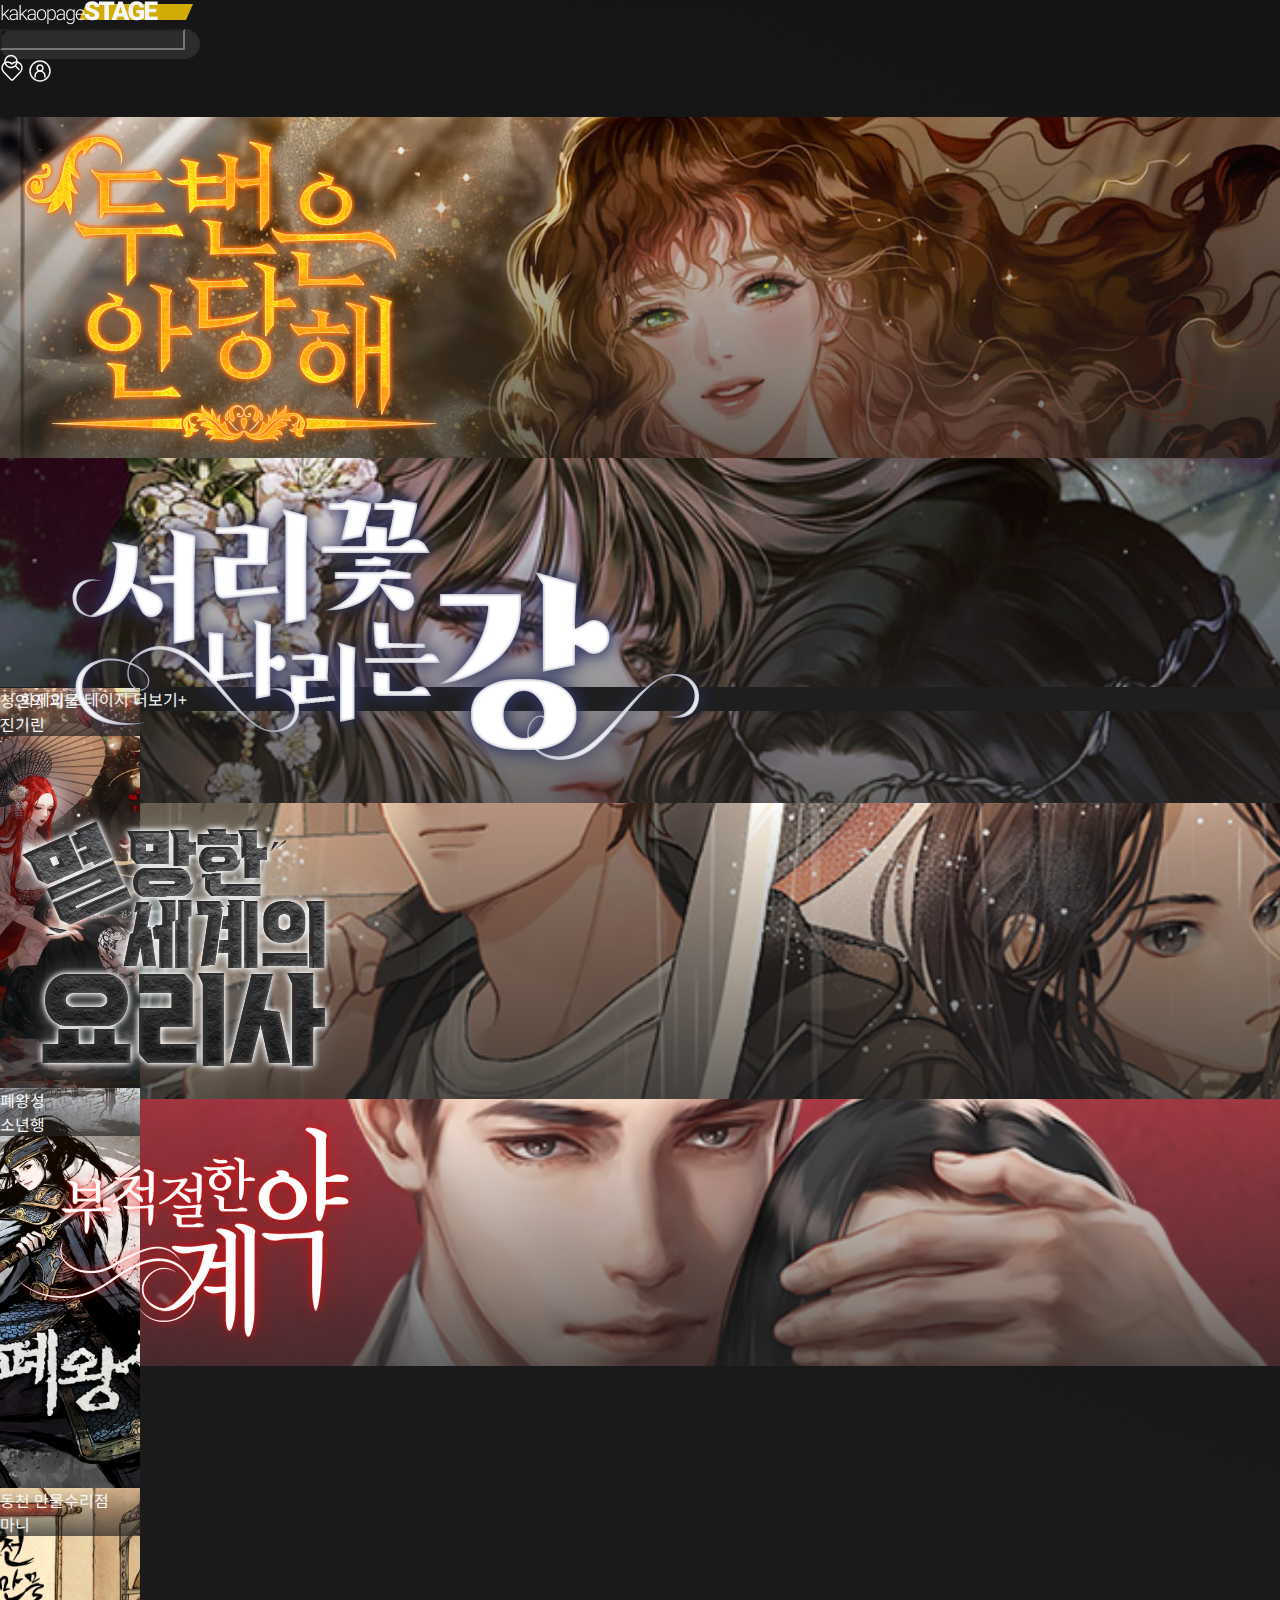
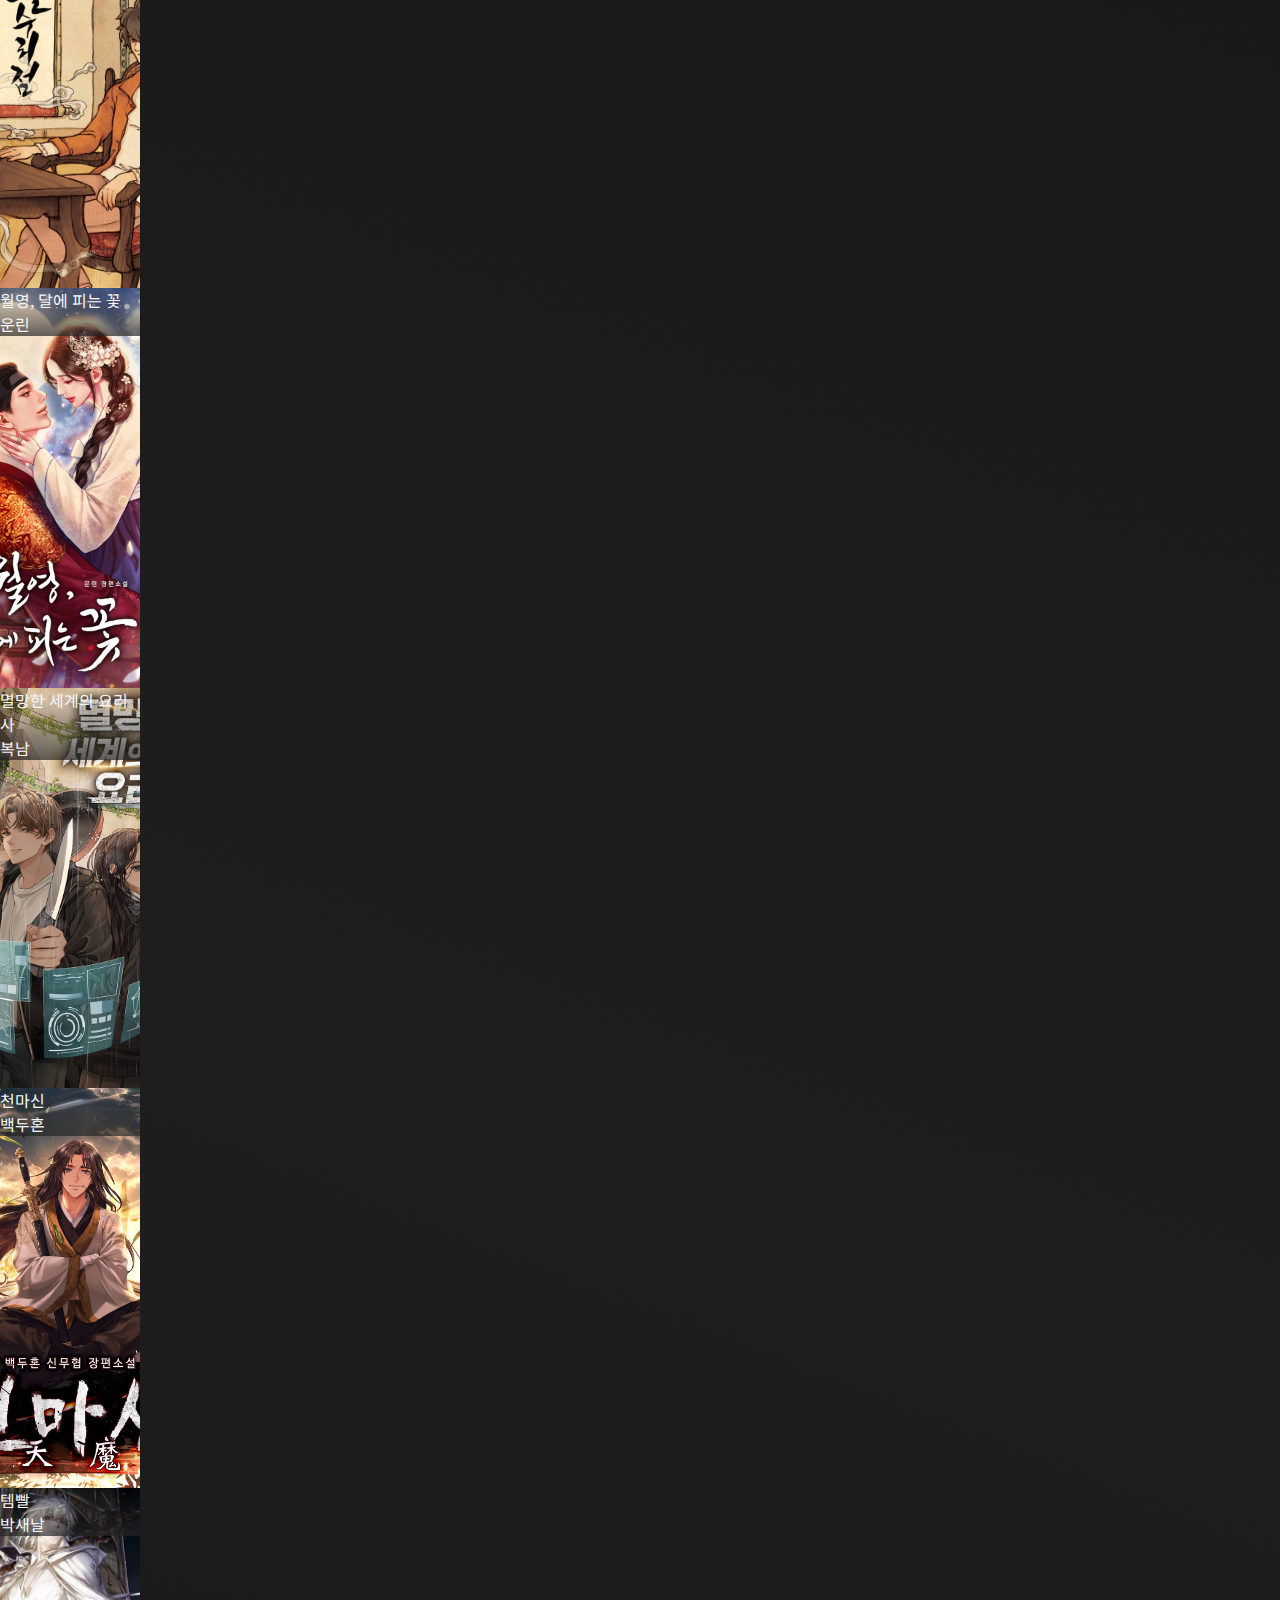
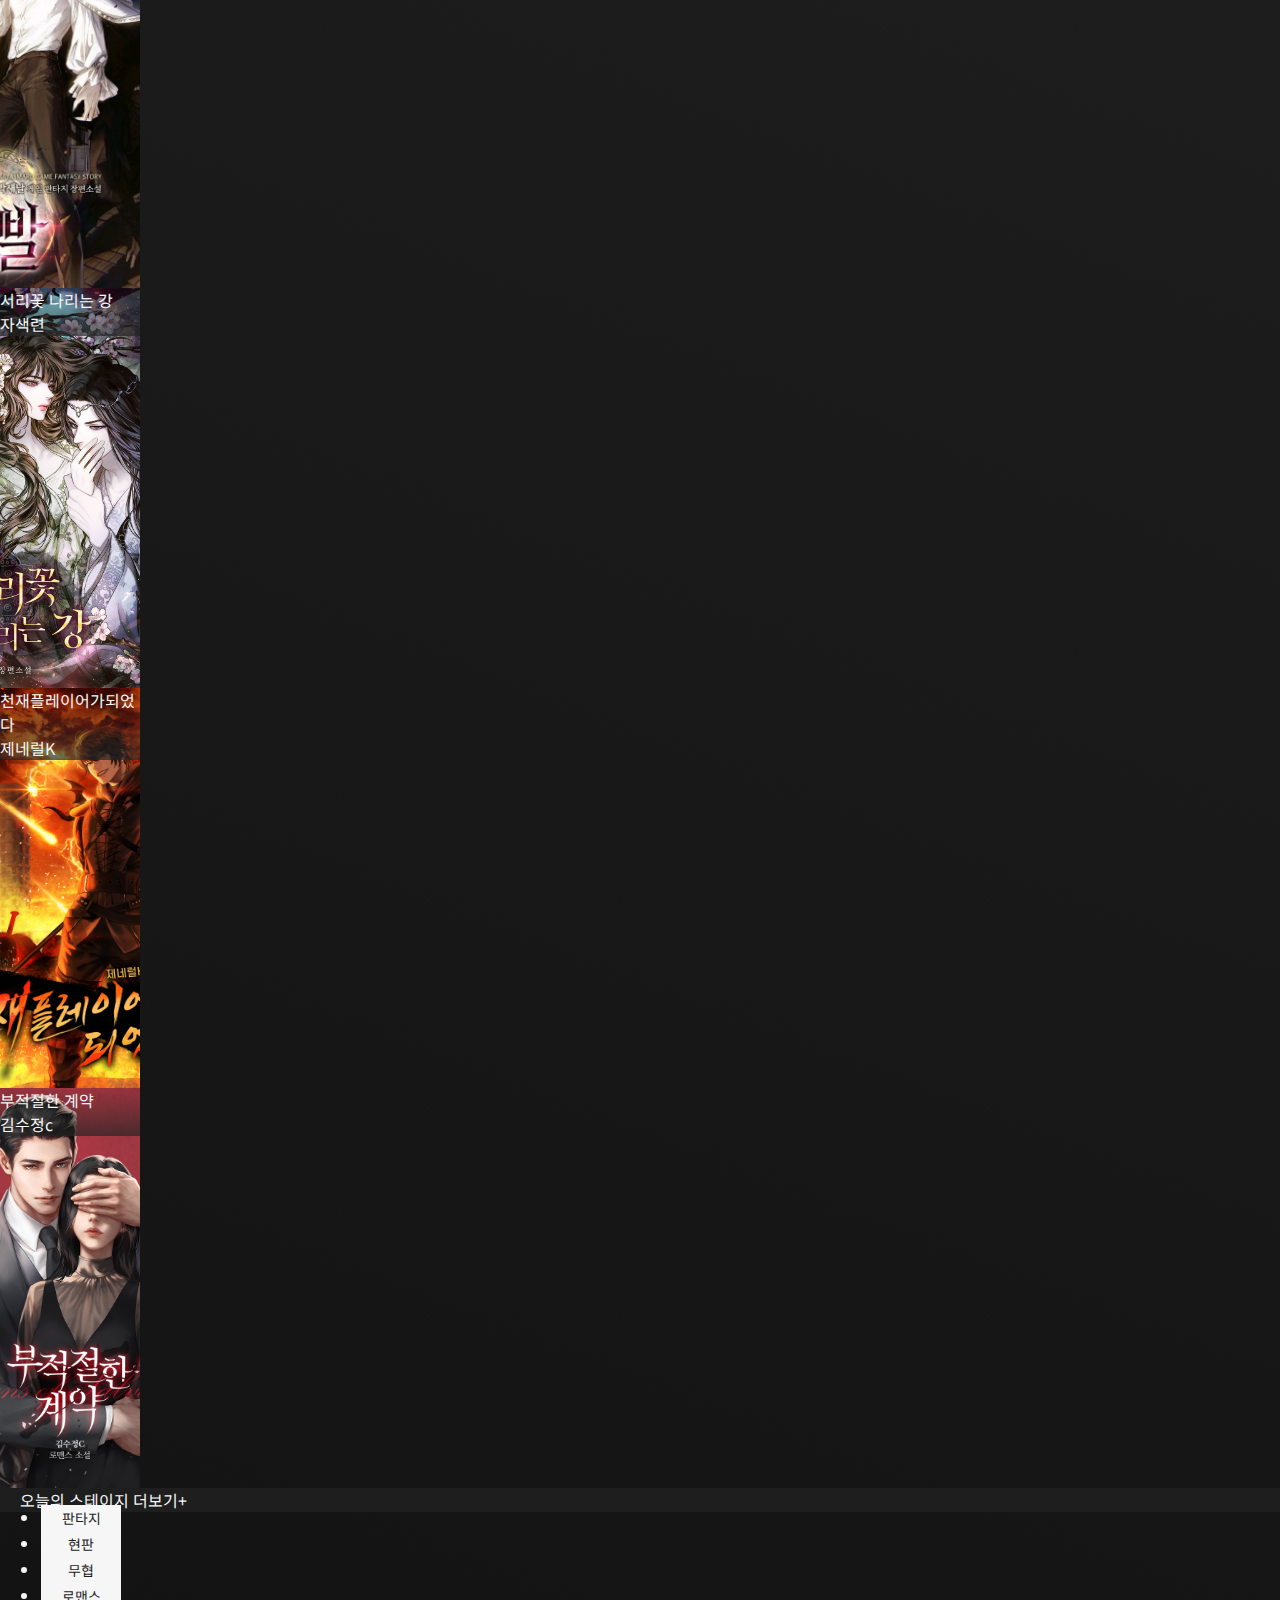
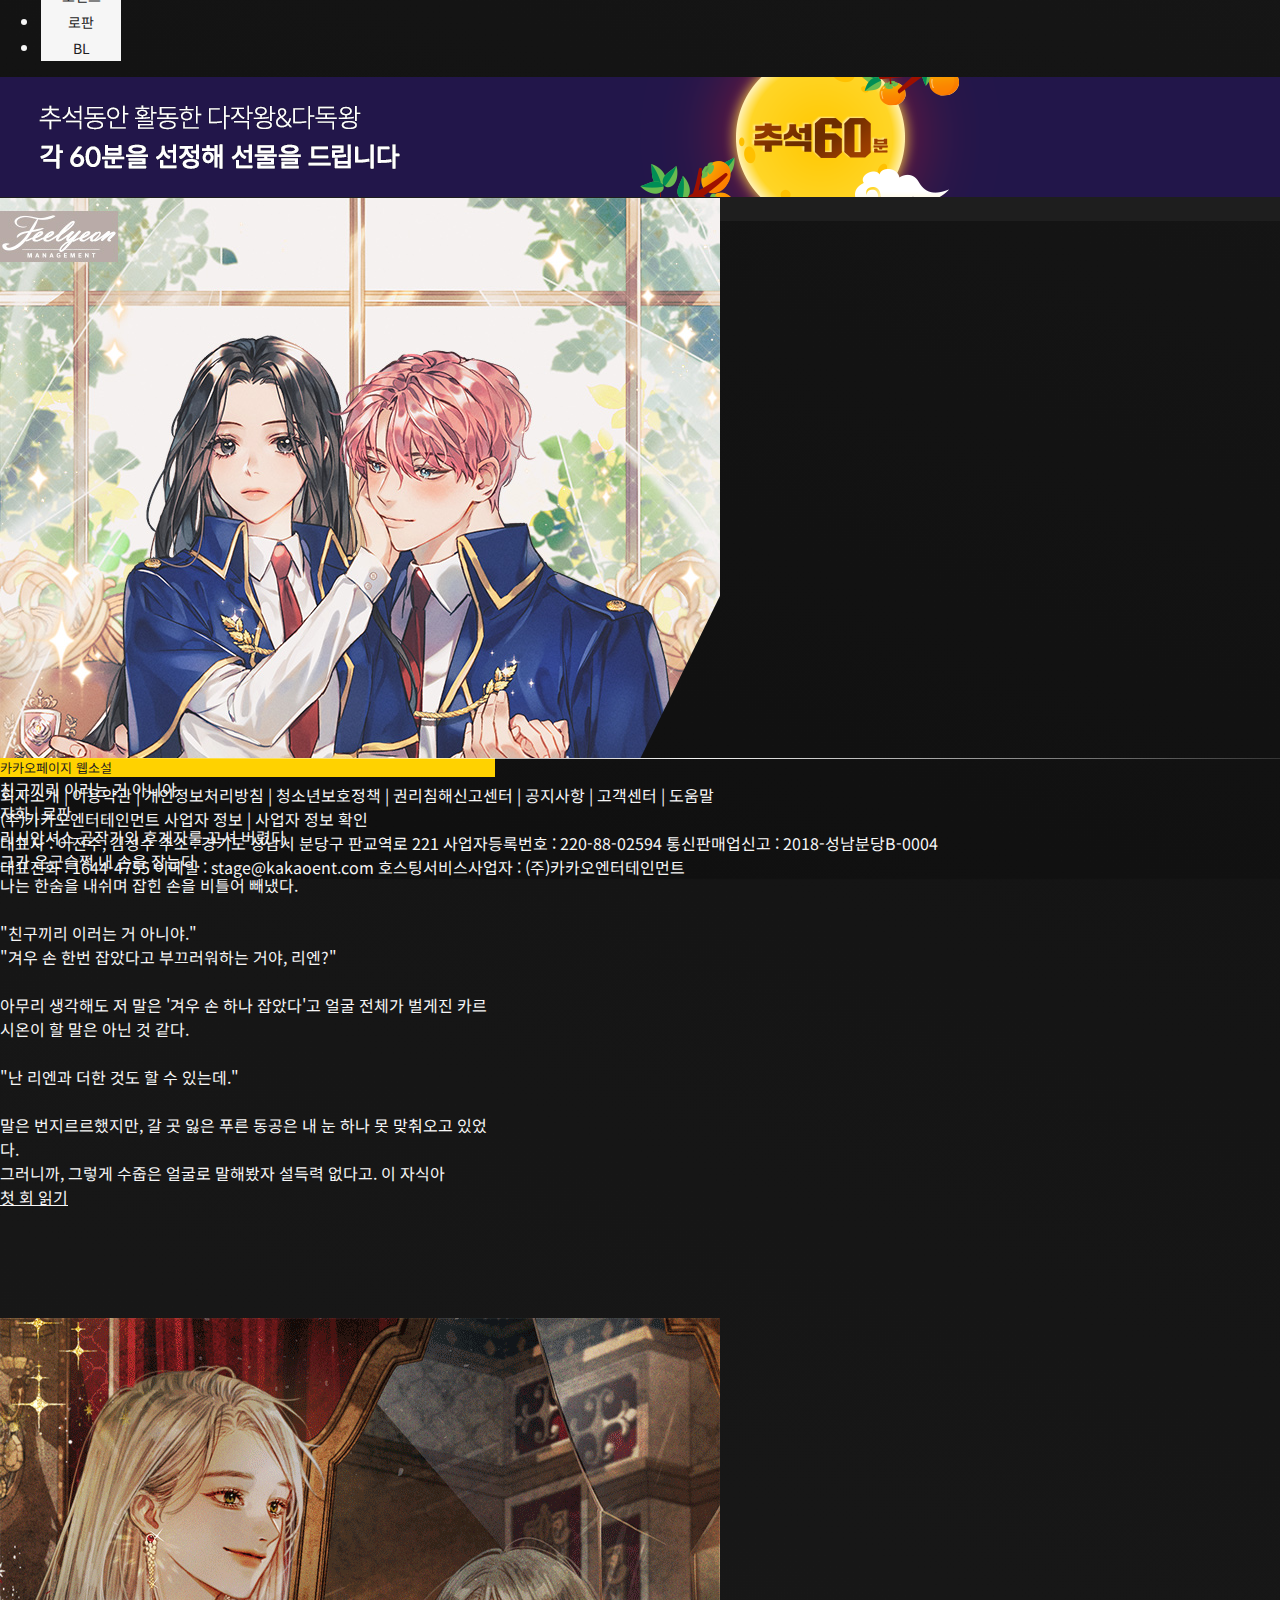
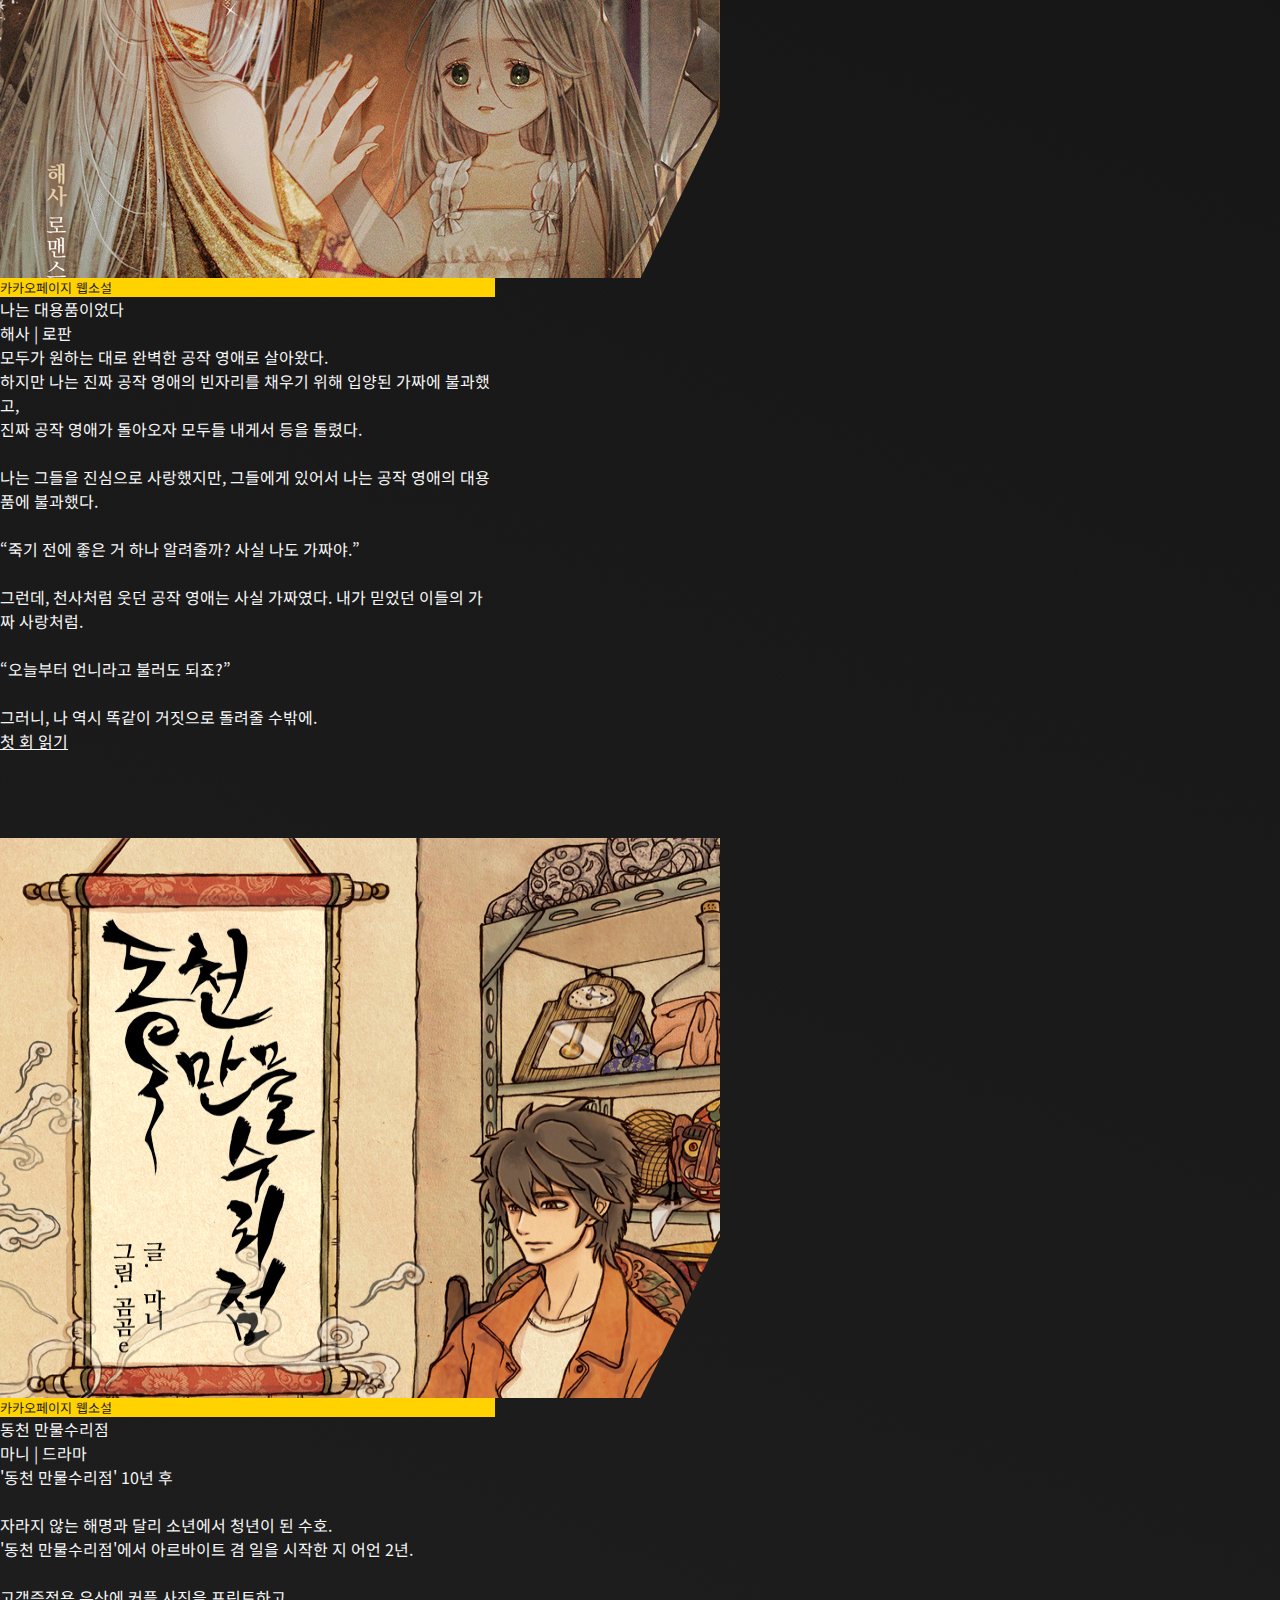
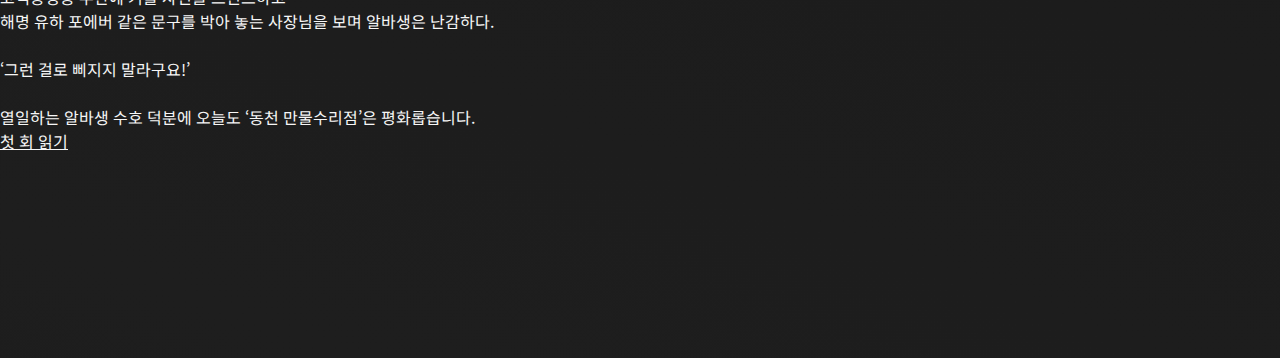
==== index.html @ 9a78038e "Add files via upload" ====
<!DOCTYPE html>
<html lang="ko">
<head>
  <meta charset="UTF-8">
  <meta http-equiv="X-UA-Compatible" content="IE=edge">
  <meta name="viewport" content="width=device-width, initial-scale=1.0">
  <title>카카오페이지 스테이지</title>
  <script src="https://cdnjs.cloudflare.com/ajax/libs/jquery/3.6.0/jquery.min.js"></script>
  <link rel="stylesheet" href="https://cdnjs.cloudflare.com/ajax/libs/tailwindcss/2.2.15/tailwind.min.css">
  <link rel="stylesheet" href="https://unpkg.com/swiper@7/swiper-bundle.min.css" />
  <script src="https://unpkg.com/swiper@7/swiper-bundle.min.js"></script>
  <link rel="stylesheet" href="https://cdnjs.cloudflare.com/ajax/libs/font-awesome/5.15.4/css/all.min.css">
  <link rel="stylesheet" href="index.css">
  <script src="index.js" defer></script>
</head>
<body>
  <header>
    <div class="header-wrap flex items-center justify-around my-10 px-38">
      <a href="index.html"><img src="img/logo.png" alt=""></a>
      <div class="flex">
        <div class="search pl-4 pr-10 flex items-center relative">
          <input type="text">
          <div class="absolute right-3">
            <img src="img/search.svg" alt="">
          </div>
        </div>
        <div class="ml-8 flex">
          <img src="img/heart.svg" alt="" class="mr-4">
          <img src="img/user.svg" alt="">
        </div>
      </div>
    </div>
  </header>
  <section class="banner-slide">
    <section class="swiper">
      <div class="swiper-wrapper">
        <div class="swiper-slide" style="background: url('img/두번은안당해.jpg') no-repeat center 10%; background-size:cover;">
          <div class="slide-content w-full h-1/2 absolute bottom-0">
            <div class="slide-txt text-right absolute">
              <img src="img/두번은안당해타이포.png" alt="">
            </div>
          </div>
        </div>
        <div class="swiper-slide" style="background: url('img/서리꽃나리는강.jpg') no-repeat 50% 20%; background-size:cover;">
          <div class="slide-content w-full h-1/2 absolute bottom-0">
            <div class="slide-txt text-right absolute w-2/3">
              <img src="img/서리꽃타이포.png" alt="">
            </div>
          </div>
        </div>
        <div class="swiper-slide" style="background: url('img/멸망한세계의요리사.jpg') no-repeat center 45%; background-size:cover;">
          <div class="slide-content w-full h-1/2 absolute bottom-0">
            <div class="slide-txt text-right absolute">
              <img src="img/요리사타이포.png" alt="">
            </div>
          </div>
        </div>
        <div class="swiper-slide" style="background: url('img/부적절한계약.jpg') no-repeat center 20%; background-size:cover;">
          <div class="slide-content w-full h-1/2 absolute bottom-0">
            <div class="slide-txt text-right absolute">
              <img src="img/계약타이포.png" alt="">
            </div>
          </div>
        </div>
      </div>
      <div class="swiper-pagination"></div>
      <div class="swiper-button-prev"></div>
      <div class="swiper-button-next"></div>
    </section>
  </section>
  <section class="stage-1 notosans tracking-tighter mt-32">
    <div class="stage-wrap">
      <div class="line mx-auto relative">
        <div class="absolute flex flex-col">
          <span class="font-bold text-xl">
            화제의 스테이지
          </span>
          <span class="self-end -mt-1 text-sm">
            더보기+
          </span>
        </div>
      </div>
    </div>
    <div class="stage-wrap-2 mt-20 flex justify-center">
      <div class="stage-card flex justify-center" style="background: url('img/청연의괴물.jpg') no-repeat center center; background-size:cover;">
        <div class="card-content text-center flex flex-col justify-end w-full p-2">
          <div class="font-bold truncate">청연의 괴물</div>
          <div class="text-sm">진기린</div>
        </div>
      </div>
      <div class="stage-card flex mt-10 justify-center" style="background: url('img/폐왕성.jpg') no-repeat center center; background-size:cover;">
        <div class="card-content text-center flex flex-col justify-end w-full p-2">
          <div class="font-bold truncate">폐왕성</div>
          <div class="text-sm">소년행</div>
        </div>
      </div>
      <div class="stage-card flex justify-center" style="background: url('img/동천만물수리점.png') no-repeat center center; background-size:cover;">
        <div class="card-content text-center flex flex-col justify-end w-full p-2">
          <div class="font-bold truncate">동천 만물수리점</div>
          <div class="text-sm">마니</div>
        </div>
      </div>
      <div class="stage-card flex justify-center mt-10" style="background: url('img/월영달에피는꽃.jpg') no-repeat center center; background-size:cover;">
        <div class="card-content text-center flex flex-col justify-end w-full p-2">
          <div class="font-bold truncate">월영, 달에 피는 꽃</div>
          <div class="text-sm">운린</div>
        </div>
      </div>
      <div class="stage-card justify-center flex" style="background: url('img/멸망한세계의요리사.jpg') no-repeat center center; background-size:cover;">
        <div class="card-content text-center flex flex-col justify-end w-full p-2">
          <div class="font-bold truncate">멸망한 세계의 요리사</div>
          <div class="text-sm">복남</div>
        </div>
      </div>
      <div class="stage-card flex justify-center mt-10" style="background: url('img/천마신.jpg') no-repeat center center; background-size:cover;">
        <div class="card-content text-center flex flex-col justify-end w-full p-2">
          <div class="font-bold truncate">천마신</div>
          <div class="text-sm">백두혼</div>
        </div>
      </div>
      <div class="stage-card flex justify-center" style="background: url('img/템빨.jpg') no-repeat center center; background-size:cover;">
        <div class="card-content text-center flex flex-col justify-end w-full p-2">
          <div class="font-bold truncate">템빨</div>
          <div class="text-sm">박새날</div>
        </div>
      </div>
      <div class="stage-card flex justify-center mt-10" style="background: url('img/서리꽃나리는강.jpg') no-repeat center center; background-size:cover;">
        <div class="card-content text-center flex flex-col justify-end w-full p-2">
          <div class="font-bold truncate">서리꽃 나리는 강</div>
          <div class="text-sm">자색련</div>
        </div>
      </div>
      <div class="stage-card flex justify-center" style="background: url('img/천재플레이어가되었다.png') no-repeat center center; background-size:cover;">
        <div class="card-content text-center flex flex-col justify-end w-full p-2">
          <div class="font-bold truncate">천재플레이어가되었다</div>
          <div class="text-sm">제네럴K</div>
        </div>
      </div>
      <div class="stage-card flex justify-center mt-10" style="background: url('img/부적절한계약.jpg') no-repeat center center; background-size:cover;">
        <div class="card-content text-center flex flex-col justify-end w-full p-2">
          <div class="font-bold truncate">부적절한 계약</div>
          <div class="text-sm">김수정c</div>
        </div>
      </div>
    </div>
  </section>
  <section class="stage-2 notosans tracking-tighter mt-32">
    <div class="stage-2-wrap relative">
      <div class="line mx-auto relative">
        <div class="absolute flex flex-col">
          <span class="font-bold text-xl">
            오늘의 스테이지
          </span>
          <span class="self-end -mt-1 text-sm">
            더보기+
          </span>
        </div>
      </div>
    </div>
    <div class="tab-wrap font-bold absolute head">
      <ul class="flex">
        <li data-tb="tab-box-1__1__head" data-tb-clicked><div class="tab">판타지</div></li>
        <li data-tb="tab-box-1__2__head"><div class="tab">현판</div></li>
        <li data-tb="tab-box-1__3__head"><div class="tab">무협</div></li>
        <li data-tb="tab-box-1__4__head"><div class="tab">로맨스</div></li>
        <li data-tb="tab-box-1__5__head"><div class="tab">로판</div></li>
        <li data-tb="tab-box-1__6__head"><div class="tab">BL</div></li>
      </ul>
    </div>
    <div class="stage-2-wrap-2 mt-20 flex justify-center body">
      <ul>
        <li data-tb="tab-box-1__1__body" class="flex">
          <div class="hot-stage" style="background: url('img/멸망한세계의요리사.jpg') no-repeat center 45%; background-size:cover;">
            <div class="hot-stage-txt w-full h-full p-10 tracking-tighter flex flex-col justify-end" style="background-color:rgba(97, 87, 70, 0.5);">
              <div class="kakao-tag font-bold self-start px-2">카카오페이지 웹소설</div>
              <div class="text-5xl font-bold ml-8">멸망한 세계의 요리사</div>
              <div class="hot-stage-txt__content text-sm ml-8 mt-4">
                '시련'으로부터 살아남아 '성좌'의 목을 노리려면 우선 먹방을 해야 한다?<br>
                멸망한 세계의 역대급 요리사 이야기!
              </div>
            </div>
          </div>
          <div class="hot-list">
            <div class="hot-list__items flex">
              <div class="hot-pic">
                <img src="img/1.png" alt="">
              </div>
              <div class="flex flex-col justify-between p-3 hot-content">
                <div>
                  <div>
                    <span class="font-bold">1. 테루의 노래</span>
                    <span class="update-tag">UP</span>
                  </div>
                  <div class="text-xs text-gray-500 ml-4">
                    pagePyc6F5
                  </div>
                </div>
                <div class="text-sm text-right text-gray-300">
                  <span class="text-red-500 mr-1"><i class="fas fa-heart"></i></span>
                  <span>9.3</span>
                  <span class="text-blue-500 ml-2 mr-1"><i class="fas fa-thumbs-up"></i></span>
                  <span>13만</span>
                </div>
              </div>
            </div>
            <div class="hot-list__items flex">
              <div class="hot-pic">
                <img src="img/2.png" alt="">
              </div>
              <div class="flex flex-col justify-between p-3 hot-content">
                <div>
                  <div>
                    <span class="font-bold">2. 망한 세계의 기사</span>
                    <span class="update-tag">UP</span>
                  </div>
                  <div class="text-xs text-gray-500 ml-4">
                    심술
                  </div>
                </div>
                <div class="text-sm text-right text-gray-300">
                  <span class="text-red-500 mr-1"><i class="fas fa-heart"></i></span>
                  <span>9.3</span>
                  <span class="text-blue-500 ml-2 mr-1"><i class="fas fa-thumbs-up"></i></span>
                  <span>13만</span>
                </div>
              </div>
            </div>
            <div class="hot-list__items flex">
              <div class="hot-pic">
                <img src="img/3.png" alt="">
              </div>
              <div class="flex flex-col justify-between p-3 hot-content">
                <div>
                  <div>
                    <span class="font-bold">3. 마법학부의 대마도사</span>
                  </div>
                  <div class="text-xs text-gray-500 ml-4">
                    청루연
                  </div>
                </div>
                <div class="text-sm text-right text-gray-300">
                  <span class="text-red-500 mr-1"><i class="fas fa-heart"></i></span>
                  <span>9.3</span>
                  <span class="text-blue-500 ml-2 mr-1"><i class="fas fa-thumbs-up"></i></span>
                  <span>13만</span>
                </div>
              </div>
            </div>
            <div class="hot-list__items flex">
              <div class="hot-pic">
                <img src="img/4.png" alt="">
              </div>
              <div class="flex flex-col justify-between p-3 hot-content">
                <div>
                  <div>
                    <span class="font-bold">4. 초월마법 개발백서</span>
                  </div>
                  <div class="text-xs text-gray-500 ml-4">
                    태스크
                  </div>
                </div>
                <div class="text-sm text-right text-gray-300">
                  <span class="text-red-500 mr-1"><i class="fas fa-heart"></i></span>
                  <span>9.3</span>
                  <span class="text-blue-500 ml-2 mr-1"><i class="fas fa-thumbs-up"></i></span>
                  <span>13만</span>
                </div>
              </div>
            </div>
            <div class="hot-list__items flex">
              <div class="hot-pic">
                <img src="img/5.png" alt="">
              </div>
              <div class="flex flex-col justify-between p-3 hot-content">
                <div>
                  <div>
                    <span class="font-bold">5. 연금술사 하이네</span>
                    <span class="update-tag">UP</span>
                  </div>
                  <div class="text-xs text-gray-500 ml-4">
                    BOUNDARY
                  </div>
                </div>
                <div class="text-sm text-right text-gray-300">
                  <span class="text-red-500 mr-1"><i class="fas fa-heart"></i></span>
                  <span>9.3</span>
                  <span class="text-blue-500 ml-2 mr-1"><i class="fas fa-thumbs-up"></i></span>
                  <span>13만</span>
                </div>
              </div>
            </div>
          </div>
        </li>

        <li data-tb="tab-box-1__2__body" class="flex">
          <div class="hot-stage" style="background: url('img/그라운드의철벽.jpg') no-repeat center center; background-size:cover;">
            <div class="hot-stage-txt w-full h-full p-10 tracking-tighter flex flex-col justify-end" style="background-color:rgba(9, 62, 89, 0.5);">
              <div class="kakao-tag font-bold self-start px-2">카카오페이지 웹소설</div>
              <div class="text-6xl font-bold ml-8">그라운드의 철벽</div>
              <div class="hot-stage-txt__content text-sm ml-8 mt-4">
                "지금은 축구가 제일 즐거워요. 이젠 이게 제 꿈이에요."<br><br>
                그저 노력 하나만으로 성장하는 한 소년의 이야기.<br>
                골키퍼 정세현의 함성이 지금 그라운드에 울려퍼진다.
              </div>
            </div>
          </div>
          <div class="hot-list">
            <div class="hot-list__items flex">
              <div class="hot-pic">
                <img src="img/6.jpeg" alt="">
              </div>
              <div class="flex flex-col justify-between p-3 hot-content">
                <div>
                  <div>
                    <span class="font-bold">1. 오늘의 운세</span>
                    <span class="update-tag">UP</span>
                  </div>
                  <div class="text-xs text-gray-500 ml-4">
                    무장
                  </div>
                </div>
                <div class="text-sm text-right text-gray-300">
                  <span class="text-red-500 mr-1"><i class="fas fa-heart"></i></span>
                  <span>9.3</span>
                  <span class="text-blue-500 ml-2 mr-1"><i class="fas fa-thumbs-up"></i></span>
                  <span>13만</span>
                </div>
              </div>
            </div>
            <div class="hot-list__items flex">
              <div class="hot-pic">
                <img src="img/7.jpeg" alt="">
              </div>
              <div class="flex flex-col justify-between p-3 hot-content">
                <div>
                  <div>
                    <span class="font-bold">2. 콜사인</span>
                    <span class="update-tag">UP</span>
                  </div>
                  <div class="text-xs text-gray-500 ml-4">
                    조석호
                  </div>
                </div>
                <div class="text-sm text-right text-gray-300">
                  <span class="text-red-500 mr-1"><i class="fas fa-heart"></i></span>
                  <span>9.3</span>
                  <span class="text-blue-500 ml-2 mr-1"><i class="fas fa-thumbs-up"></i></span>
                  <span>13만</span>
                </div>
              </div>
            </div>
            <div class="hot-list__items flex">
              <div class="hot-pic">
                <img src="img/8.jpeg" alt="">
              </div>
              <div class="flex flex-col justify-between p-3 hot-content">
                <div>
                  <div>
                    <span class="font-bold">3. 기억학개론</span>
                    <span class="update-tag">UP</span>
                  </div>
                  <div class="text-xs text-gray-500 ml-4">
                    담덕
                  </div>
                </div>
                <div class="text-sm text-right text-gray-300">
                  <span class="text-red-500 mr-1"><i class="fas fa-heart"></i></span>
                  <span>9.3</span>
                  <span class="text-blue-500 ml-2 mr-1"><i class="fas fa-thumbs-up"></i></span>
                  <span>13만</span>
                </div>
              </div>
            </div>
            <div class="hot-list__items flex">
              <div class="hot-pic">
                <img src="img/9.jpeg" alt="">
              </div>
              <div class="flex flex-col justify-between p-3 hot-content">
                <div>
                  <div>
                    <span class="font-bold">4. 무결점 미드필더</span>
                  </div>
                  <div class="text-xs text-gray-500 ml-4">
                    라이즈리얼
                  </div>
                </div>
                <div class="text-sm text-right text-gray-300">
                  <span class="text-red-500 mr-1"><i class="fas fa-heart"></i></span>
                  <span>9.3</span>
                  <span class="text-blue-500 ml-2 mr-1"><i class="fas fa-thumbs-up"></i></span>
                  <span>13만</span>
                </div>
              </div>
            </div>
            <div class="hot-list__items flex">
              <div class="hot-pic">
                <img src="img/10.jpeg" alt="">
              </div>
              <div class="flex flex-col justify-between p-3 hot-content">
                <div>
                  <div>
                    <span class="font-bold">5. 집행자K</span>
                  </div>
                  <div class="text-xs text-gray-500 ml-4">
                    진소요
                  </div>
                </div>
                <div class="text-sm text-right text-gray-300">
                  <span class="text-red-500 mr-1"><i class="fas fa-heart"></i></span>
                  <span>9.3</span>
                  <span class="text-blue-500 ml-2 mr-1"><i class="fas fa-thumbs-up"></i></span>
                  <span>13만</span>
                </div>
              </div>
            </div>
          </div>
        </li>

        <li data-tb="tab-box-1__3__body" class="flex">
          <div class="hot-stage" style="background: url('img/폐왕성cut.png') no-repeat center center; background-size:cover;">
            <div class="hot-stage-txt w-full h-full p-10 tracking-tighter flex flex-col justify-end" style="background-color:rgba(36,36,36,0.5);">
              <div class="kakao-tag font-bold self-start px-2">카카오페이지 웹소설</div>
              <div class="text-6xl font-bold ml-8">폐왕성</div>
              <div class="hot-stage-txt__content text-sm ml-8 mt-4">
                "우리가 바라는 새로운 세상은..."<br>
                역사소설 [무인행]으로 사랑받은 작가 소년행이 새롭게 그리는 세상<br><br>
                새로운 세상을 꿈꾸는 무사 김재명, 그 여정의 끝엔 어떤 운명이 기다리고 있을 것인가.
              </div>
            </div>
          </div>
          <div class="hot-list">
            <div class="hot-list__items flex">
              <div class="hot-pic">
                <img src="img/11.jpg" alt="">
              </div>
              <div class="flex flex-col justify-between p-3 hot-content">
                <div>
                  <div>
                    <span class="font-bold">1. 도제</span>
                  </div>
                  <div class="text-xs text-gray-500 ml-4">
                    글작소
                  </div>
                </div>
                <div class="text-sm text-right text-gray-300">
                  <span class="text-red-500 mr-1"><i class="fas fa-heart"></i></span>
                  <span>9.3</span>
                  <span class="text-blue-500 ml-2 mr-1"><i class="fas fa-thumbs-up"></i></span>
                  <span>13만</span>
                </div>
              </div>
            </div>
            <div class="hot-list__items flex">
              <div class="hot-pic">
                <img src="img/12.jpg" alt="">
              </div>
              <div class="flex flex-col justify-between p-3 hot-content">
                <div>
                  <div>
                    <span class="font-bold">2. 소림해동</span>
                    <span class="update-tag">UP</span>
                  </div>
                  <div class="text-xs text-gray-500 ml-4">
                    유진림
                  </div>
                </div>
                <div class="text-sm text-right text-gray-300">
                  <span class="text-red-500 mr-1"><i class="fas fa-heart"></i></span>
                  <span>9.3</span>
                  <span class="text-blue-500 ml-2 mr-1"><i class="fas fa-thumbs-up"></i></span>
                  <span>13만</span>
                </div>
              </div>
            </div>
            <div class="hot-list__items flex">
              <div class="hot-pic">
                <img src="img/천마신.jpg" alt="">
              </div>
              <div class="flex flex-col justify-between p-3 hot-content">
                <div>
                  <div>
                    <span class="font-bold">3. 천마신</span>
                    <span class="update-tag">UP</span>
                  </div>
                  <div class="text-xs text-gray-500 ml-4">
                    백두혼
                  </div>
                </div>
                <div class="text-sm text-right text-gray-300">
                  <span class="text-red-500 mr-1"><i class="fas fa-heart"></i></span>
                  <span>9.3</span>
                  <span class="text-blue-500 ml-2 mr-1"><i class="fas fa-thumbs-up"></i></span>
                  <span>13만</span>
                </div>
              </div>
            </div>
            <div class="hot-list__items flex">
              <div class="hot-pic">
                <img src="img/14.jpg" alt="">
              </div>
              <div class="flex flex-col justify-between p-3 hot-content">
                <div>
                  <div>
                    <span class="font-bold">4. 십단공</span>
                  </div>
                  <div class="text-xs text-gray-500 ml-4">
                    정희웅
                  </div>
                </div>
                <div class="text-sm text-right text-gray-300">
                  <span class="text-red-500 mr-1"><i class="fas fa-heart"></i></span>
                  <span>9.3</span>
                  <span class="text-blue-500 ml-2 mr-1"><i class="fas fa-thumbs-up"></i></span>
                  <span>13만</span>
                </div>
              </div>
            </div>
            <div class="hot-list__items flex">
              <div class="hot-pic">
                <img src="img/15.jpg" alt="">
              </div>
              <div class="flex flex-col justify-between p-3 hot-content">
                <div>
                  <div>
                    <span class="font-bold">5. 일언무적</span>
                    <span class="update-tag">UP</span>
                  </div>
                  <div class="text-xs text-gray-500 ml-4">
                    유재용
                  </div>
                </div>
                <div class="text-sm text-right text-gray-300">
                  <span class="text-red-500 mr-1"><i class="fas fa-heart"></i></span>
                  <span>9.3</span>
                  <span class="text-blue-500 ml-2 mr-1"><i class="fas fa-thumbs-up"></i></span>
                  <span>13만</span>
                </div>
              </div>
            </div>
          </div>
        </li>

        <li data-tb="tab-box-1__4__body" class="flex">
          <div class="hot-stage" style="background: url('img/16.jpg') no-repeat center 25%; background-size:cover;">
            <div class="hot-stage-txt w-full h-full p-10 tracking-tighter flex flex-col justify-end" style="background-color:rgba(155, 82, 94, 0.5);">
              <div class="kakao-tag font-bold self-start px-2">카카오페이지 웹소설</div>
              <div class="text-4xl font-bold ml-8">바라고 바라옵건대</div>
              <div class="hot-stage-txt__content text-sm ml-8 mt-4">
                “내일부터 황궁에 들어갈 것이다.”<br><br>

                어머니와 강제로 떨어지고 연가의 일원이 된, 이연.<br>
                벗어나려 할수록 질기게 파고드는 운명의 실타래에 희망을 잃는다.<br><br>

                “수줍음이 많은 것인지, 겁이 많은 것인지.”<br><br>

                그런 이연에게 봄바람처럼 불어온 황태자, 현.<br>
                이연은 봄바람으로부터 달아나고자 하였고, 현은 그녀를 보낼 수가 없었다.
              </div>
            </div>
          </div>
          <div class="hot-list">
            <div class="hot-list__items flex">
              <div class="hot-pic">
                <img src="img/청연의괴물.jpg" alt="">
              </div>
              <div class="flex flex-col justify-between p-3 hot-content">
                <div>
                  <div>
                    <span class="font-bold">1. 청연의 괴물</span>
                    <span class="update-tag">UP</span>
                  </div>
                  <div class="text-xs text-gray-500 ml-4">
                    진기린
                  </div>
                </div>
                <div class="text-sm text-right text-gray-300">
                  <span class="text-red-500 mr-1"><i class="fas fa-heart"></i></span>
                  <span>9.3</span>
                  <span class="text-blue-500 ml-2 mr-1"><i class="fas fa-thumbs-up"></i></span>
                  <span>13만</span>
                </div>
              </div>
            </div>
            <div class="hot-list__items flex">
              <div class="hot-pic">
                <img src="img/월영달에피는꽃.jpg" alt="">
              </div>
              <div class="flex flex-col justify-between p-3 hot-content">
                <div>
                  <div>
                    <span class="font-bold">2. 월영, 달에 피는 꽃</span>
                    <span class="update-tag">UP</span>
                  </div>
                  <div class="text-xs text-gray-500 ml-4">
                    운린
                  </div>
                </div>
                <div class="text-sm text-right text-gray-300">
                  <span class="text-red-500 mr-1"><i class="fas fa-heart"></i></span>
                  <span>9.3</span>
                  <span class="text-blue-500 ml-2 mr-1"><i class="fas fa-thumbs-up"></i></span>
                  <span>13만</span>
                </div>
              </div>
            </div>
            <div class="hot-list__items flex">
              <div class="hot-pic">
                <img src="img/부적절한계약.jpg" alt="">
              </div>
              <div class="flex flex-col justify-between p-3 hot-content">
                <div>
                  <div>
                    <span class="font-bold">3. 부적절한 계약</span>
                    <span class="update-tag">UP</span>
                  </div>
                  <div class="text-xs text-gray-500 ml-4">
                    김수정c
                  </div>
                </div>
                <div class="text-sm text-right text-gray-300">
                  <span class="text-red-500 mr-1"><i class="fas fa-heart"></i></span>
                  <span>9.3</span>
                  <span class="text-blue-500 ml-2 mr-1"><i class="fas fa-thumbs-up"></i></span>
                  <span>13만</span>
                </div>
              </div>
            </div>
            <div class="hot-list__items flex">
              <div class="hot-pic">
                <img src="img/서리꽃나리는강.jpg" alt="">
              </div>
              <div class="flex flex-col justify-between p-3 hot-content">
                <div>
                  <div>
                    <span class="font-bold">4. 서리꽃 나리는 강</span>
                  </div>
                  <div class="text-xs text-gray-500 ml-4">
                    자색련
                  </div>
                </div>
                <div class="text-sm text-right text-gray-300">
                  <span class="text-red-500 mr-1"><i class="fas fa-heart"></i></span>
                  <span>9.3</span>
                  <span class="text-blue-500 ml-2 mr-1"><i class="fas fa-thumbs-up"></i></span>
                  <span>13만</span>
                </div>
              </div>
            </div>
            <div class="hot-list__items flex">
              <div class="hot-pic">
                <img src="img/신의신부.jpg" alt="">
              </div>
              <div class="flex flex-col justify-between p-3 hot-content">
                <div>
                  <div>
                    <span class="font-bold">5. 신의 신부</span>
                    <span class="update-tag">UP</span>
                  </div>
                  <div class="text-xs text-gray-500 ml-4">
                    김영
                  </div>
                </div>
                <div class="text-sm text-right text-gray-300">
                  <span class="text-red-500 mr-1"><i class="fas fa-heart"></i></span>
                  <span>9.3</span>
                  <span class="text-blue-500 ml-2 mr-1"><i class="fas fa-thumbs-up"></i></span>
                  <span>13만</span>
                </div>
              </div>
            </div>
          </div>
        </li>

        <li data-tb="tab-box-1__5__body" class="flex">
          <div class="hot-stage" style="background: url('img/두번은안당해.jpg') no-repeat center 10%; background-size:cover;">
            <div class="hot-stage-txt w-full h-full p-10 tracking-tighter flex flex-col justify-end" style="background-color:rgba(151, 84, 22, 0.5);">
              <div class="kakao-tag font-bold self-start px-2">카카오페이지 웹소설</div>
              <div class="text-5xl font-bold ml-8">두번은 안 당해</div>
              <div class="hot-stage-txt__content text-sm ml-8 mt-4">
                배신당해 처참하게 버려진 정령사, 이사벨라. <br>
                계략에 빠져 사랑하는 이조차 믿지 못하고 떠나 보내야 했다. <br>
                누구보다 소중했던 사람. 그러나 이제 와 돌이킬 수 없었다. <br><br>
                그런데 그때, 팔찌에서 기묘한 빛이 터져 나오고 18살로 돌아왔다. <br>
                기적처럼 다시 얻은 기회. <br><br>
                ‘이번엔 절대.’ 무슨 일이 있어도, 세상이 어떻게 뒤집히든 이번엔 그의 손을 놓지 않으리라.
              </div>
            </div>
          </div>
          <div class="hot-list">
            <div class="hot-list__items flex">
              <div class="hot-pic">
                <img src="img/17.jpg" alt="">
              </div>
              <div class="flex flex-col justify-between p-3 hot-content">
                <div>
                  <div>
                    <span class="font-bold">1. 첫사랑을 찾습니다</span>
                    <span class="update-tag">UP</span>
                  </div>
                  <div class="text-xs text-gray-500 ml-4">
                    배고픈밤
                  </div>
                </div>
                <div class="text-sm text-right text-gray-300">
                  <span class="text-red-500 mr-1"><i class="fas fa-heart"></i></span>
                  <span>9.3</span>
                  <span class="text-blue-500 ml-2 mr-1"><i class="fas fa-thumbs-up"></i></span>
                  <span>13만</span>
                </div>
              </div>
            </div>
            <div class="hot-list__items flex">
              <div class="hot-pic">
                <img src="img/18.jpg" alt="">
              </div>
              <div class="flex flex-col justify-between p-3 hot-content">
                <div>
                  <div>
                    <span class="font-bold">2. 친구끼리 이러는 거 아니야</span>
                  </div>
                  <div class="text-xs text-gray-500 ml-4">
                    쟈화
                  </div>
                </div>
                <div class="text-sm text-right text-gray-300">
                  <span class="text-red-500 mr-1"><i class="fas fa-heart"></i></span>
                  <span>9.3</span>
                  <span class="text-blue-500 ml-2 mr-1"><i class="fas fa-thumbs-up"></i></span>
                  <span>13만</span>
                </div>
              </div>
            </div>
            <div class="hot-list__items flex">
              <div class="hot-pic">
                <img src="img/19.png" alt="">
              </div>
              <div class="flex flex-col justify-between p-3 hot-content">
                <div>
                  <div>
                    <span class="font-bold">3. 그는 내 여동생을 사랑했다</span>
                    <span class="update-tag">UP</span>
                  </div>
                  <div class="text-xs text-gray-500 ml-4">
                    꽃니랑
                  </div>
                </div>
                <div class="text-sm text-right text-gray-300">
                  <span class="text-red-500 mr-1"><i class="fas fa-heart"></i></span>
                  <span>9.3</span>
                  <span class="text-blue-500 ml-2 mr-1"><i class="fas fa-thumbs-up"></i></span>
                  <span>13만</span>
                </div>
              </div>
            </div>
            <div class="hot-list__items flex">
              <div class="hot-pic">
                <img src="img/20.png" alt="">
              </div>
              <div class="flex flex-col justify-between p-3 hot-content">
                <div>
                  <div>
                    <span class="font-bold">4. 나는 대용품이었다</span>
                    <span class="update-tag">UP</span>
                  </div>
                  <div class="text-xs text-gray-500 ml-4">
                    해사
                  </div>
                </div>
                <div class="text-sm text-right text-gray-300">
                  <span class="text-red-500 mr-1"><i class="fas fa-heart"></i></span>
                  <span>9.3</span>
                  <span class="text-blue-500 ml-2 mr-1"><i class="fas fa-thumbs-up"></i></span>
                  <span>13만</span>
                </div>
              </div>
            </div>
            <div class="hot-list__items flex">
              <div class="hot-pic">
                <img src="img/21.jpg" alt="">
              </div>
              <div class="flex flex-col justify-between p-3 hot-content">
                <div>
                  <div>
                    <span class="font-bold">5. 과한 관심은 사양입니다</span>
                    <span class="update-tag">UP</span>
                  </div>
                  <div class="text-xs text-gray-500 ml-4">
                    최연
                  </div>
                </div>
                <div class="text-sm text-right text-gray-300">
                  <span class="text-red-500 mr-1"><i class="fas fa-heart"></i></span>
                  <span>9.3</span>
                  <span class="text-blue-500 ml-2 mr-1"><i class="fas fa-thumbs-up"></i></span>
                  <span>13만</span>
                </div>
              </div>
            </div>
          </div>
        </li>

        <li data-tb="tab-box-1__6__body" class="flex">
          <div class="hot-stage" style="background: url('img/꿈꾸는용이잠든나라.jpg') no-repeat center 30%; background-size:cover;">
            <div class="hot-stage-txt w-full h-full p-10 tracking-tighter flex flex-col justify-end" style="background-color:rgba(46, 40, 65, 0.5);">
              <div class="kakao-tag font-bold self-start px-2">카카오페이지 웹소설</div>
              <div class="text-4xl font-bold ml-8">꿈꾸는 용이 잠든 나라</div>
              <div class="hot-stage-txt__content text-sm ml-8 mt-4">
                태양신의 사랑을 받는 왕족으로 태어났으나 <br>
                검은 머리인 탓에 반편이로 취급당하던 세시얀.<br><br>

                어째서인지 적국의 왕이, 그를 왕비로 달라 요청했다.<br><br>

                굴욕감에 떨며 자진을 하기엔 이 한 목숨이 소중하여<br>
                어디를 가건 굳건히 견디며 살아가리라 다짐하였는데.
              </div>
            </div>
          </div>
          <div class="hot-list">
            <div class="hot-list__items flex">
              <div class="hot-pic">
                <img src="img/22.jpeg" alt="">
              </div>
              <div class="flex flex-col justify-between p-3 hot-content">
                <div>
                  <div>
                    <span class="font-bold">1. 해와 비</span>
                    <span class="update-tag">UP</span>
                  </div>
                  <div class="text-xs text-gray-500 ml-4">
                    소박한은진
                  </div>
                </div>
                <div class="text-sm text-right text-gray-300">
                  <span class="text-red-500 mr-1"><i class="fas fa-heart"></i></span>
                  <span>9.3</span>
                  <span class="text-blue-500 ml-2 mr-1"><i class="fas fa-thumbs-up"></i></span>
                  <span>13만</span>
                </div>
              </div>
            </div>
            <div class="hot-list__items flex">
              <div class="hot-pic">
                <img src="img/23.jpeg" alt="">
              </div>
              <div class="flex flex-col justify-between p-3 hot-content">
                <div>
                  <div>
                    <span class="font-bold">2. 무드셀라 증후군</span>
                    <span class="update-tag">UP</span>
                  </div>
                  <div class="text-xs text-gray-500 ml-4">
                    pleno
                  </div>
                </div>
                <div class="text-sm text-right text-gray-300">
                  <span class="text-red-500 mr-1"><i class="fas fa-heart"></i></span>
                  <span>9.3</span>
                  <span class="text-blue-500 ml-2 mr-1"><i class="fas fa-thumbs-up"></i></span>
                  <span>13만</span>
                </div>
              </div>
            </div>
            <div class="hot-list__items flex">
              <div class="hot-pic">
                <img src="img/24.jpeg" alt="">
              </div>
              <div class="flex flex-col justify-between p-3 hot-content">
                <div>
                  <div>
                    <span class="font-bold">3. 어둠이 내리면</span>
                  </div>
                  <div class="text-xs text-gray-500 ml-4">
                    HaNul
                  </div>
                </div>
                <div class="text-sm text-right text-gray-300">
                  <span class="text-red-500 mr-1"><i class="fas fa-heart"></i></span>
                  <span>9.3</span>
                  <span class="text-blue-500 ml-2 mr-1"><i class="fas fa-thumbs-up"></i></span>
                  <span>13만</span>
                </div>
              </div>
            </div>
            <div class="hot-list__items flex">
              <div class="hot-pic">
                <img src="img/25.jpeg" alt="">
              </div>
              <div class="flex flex-col justify-between p-3 hot-content">
                <div>
                  <div>
                    <span class="font-bold">4. 신목의 약조</span>
                    <span class="update-tag">UP</span>
                  </div>
                  <div class="text-xs text-gray-500 ml-4">
                    천산홍엽
                  </div>
                </div>
                <div class="text-sm text-right text-gray-300">
                  <span class="text-red-500 mr-1"><i class="fas fa-heart"></i></span>
                  <span>9.3</span>
                  <span class="text-blue-500 ml-2 mr-1"><i class="fas fa-thumbs-up"></i></span>
                  <span>13만</span>
                </div>
              </div>
            </div>
            <div class="hot-list__items flex">
              <div class="hot-pic">
                <img src="img/26.jpeg" alt="">
              </div>
              <div class="flex flex-col justify-between p-3 hot-content">
                <div>
                  <div>
                    <span class="font-bold">5. 이해의 정체</span>
                    <span class="update-tag">UP</span>
                  </div>
                  <div class="text-xs text-gray-500 ml-4">
                    각두끼
                  </div>
                </div>
                <div class="text-sm text-right text-gray-300">
                  <span class="text-red-500 mr-1"><i class="fas fa-heart"></i></span>
                  <span>9.3</span>
                  <span class="text-blue-500 ml-2 mr-1"><i class="fas fa-thumbs-up"></i></span>
                  <span>13만</span>
                </div>
              </div>
            </div>
          </div>
        </li>

      </ul>
    </div>
  </section>
  <section class="stage-event-banner flex justify-center mt-32">
    <img src="img/event.png" alt="">
  </section>
  <section class="stage-3 notosans tracking-tighter mt-32">
    <div class="stage-3-wrap relative">
      <div class="line mx-auto relative">
        <div class="absolute flex flex-col">
          <span class="font-bold text-xl">
            신규 스테이지
          </span>
          <span class="self-end -mt-1 text-sm">
            더보기+
          </span>
        </div>
      </div>
    </div>
    <div class="stage-3-wrap-2 mt-20 flex justify-center">
      <div class="new-stage-slide">
        <div class="swiper">
          <div class="swiper-wrapper">
            <div class="swiper-slide">
              <div class="flex">
                <div class="new-stage">
                  <img class="object-cover w-full h-full" style="object-position: center 20%;" src="img/18.jpg" alt="">
                </div>
                <div class="new-txt py-20 flex flex-col">
                  <div class="kakao-tag font-bold self-start px-2">카카오페이지 웹소설</div>
                  <div class="font-bold text-4xl ml-2 mt-1">친구끼리 이러는 거 아니야</div>
                  <div class="text-sm self-end mt-2">
                    <span>쟈화</span>
                    <span class="text-gray-500 mx-1">|</span>
                    <span class="text-purple-400">로판</span>
                  </div>
                  <div class="text-sm mt-10">
                    리시안셔스 공작가의 후계자를 꼬셔 버렸다.<br>
                    그가 은근슬쩍 내 손을 잡는다.<br>
                    나는 한숨을 내쉬며 잡힌 손을 비틀어 빼냈다.<br><br>
                    "친구끼리 이러는 거 아니야."<br>
                    "겨우 손 한번 잡았다고 부끄러워하는 거야, 리엔?"<br><br>
                    아무리 생각해도 저 말은 '겨우 손 하나 잡았다'고 얼굴 전체가 벌게진 카르시온이 할 말은 아닌 것 같다.<br><br>
                    "난 리엔과 더한 것도 할 수 있는데."<br><br>
                    말은 번지르르했지만, 갈 곳 잃은 푸른 동공은 내 눈 하나 못 맞춰오고 있었다.<br>
                    그러니까, 그렇게 수줍은 얼굴로 말해봤자 설득력 없다고. 이 자식아
                  </div>
                  <div class="mt-10 tracking-widest text-lg self-end"><u>첫 회 읽기</u></div>
                </div>
              </div>
            </div>
            <div class="swiper-slide">
              <div class="flex">
                <div class="new-stage">
                  <img class="object-cover w-full h-full" style="object-position: center 8%;" src="img/20.png" alt="">
                </div>
                <div class="new-txt py-20 flex flex-col">
                  <div class="kakao-tag font-bold self-start px-2">카카오페이지 웹소설</div>
                  <div class="font-bold text-5xl ml-2 mt-1">나는 대용품이었다</div>
                  <div class="text-sm self-end mt-2">
                    <span>해사</span>
                    <span class="text-gray-500 mx-1">|</span>
                    <span class="text-purple-400">로판</span>
                  </div>
                  <div class="text-sm mt-10">
                    모두가 원하는 대로 완벽한 공작 영애로 살아왔다.<br>
                    하지만 나는 진짜 공작 영애의 빈자리를 채우기 위해 입양된 가짜에 불과했고,<br>
                    진짜 공작 영애가 돌아오자 모두들 내게서 등을 돌렸다.<br><br>
                    나는 그들을 진심으로 사랑했지만, 그들에게 있어서 나는 공작 영애의 대용품에 불과했다.<br><br>
                    “죽기 전에 좋은 거 하나 알려줄까? 사실 나도 가짜야.”<br><br>
                    그런데, 천사처럼 웃던 공작 영애는 사실 가짜였다. 내가 믿었던 이들의 가짜 사랑처럼.<br><br>
                    “오늘부터 언니라고 불러도 되죠?”<br><br>
                    그러니, 나 역시 똑같이 거짓으로 돌려줄 수밖에.
                  </div>
                  <div class="mt-10 tracking-widest text-lg self-end"><u>첫 회 읽기</u></div>
                </div>
              </div>
            </div>
            <div class="swiper-slide">
              <div class="flex">
                <div class="new-stage">
                  <img class="object-cover w-full h-full" src="img/동천만물수리점.png" alt="">
                </div>
                <div class="new-txt py-20 flex flex-col">
                  <div class="kakao-tag font-bold self-start px-2">카카오페이지 웹소설</div>
                  <div class="font-bold text-5xl ml-2 mt-1">동천 만물수리점</div>
                  <div class="text-sm self-end mt-2">
                    <span>마니</span>
                    <span class="text-gray-500 mx-1">|</span>
                    <span class="text-red-400">드라마</span>
                  </div>
                  <div class="text-sm mt-10">
                    '동천 만물수리점' 10년 후<br>
                    <br>
                    자라지 않는 해명과 달리 소년에서 청년이 된 수호.<br>
                    '동천 만물수리점'에서 아르바이트 겸 일을 시작한 지 어언 2년.<br>
                    <br>
                    고객증정용 우산에 커플 사진을 프린트하고<br>
                    해명 유하 포에버 같은 문구를 박아 놓는 사장님을 보며 알바생은 난감하다.<br>
                    <br>
                    ‘그런 걸로 삐지지 말라구요!’<br>
                    <br>
                    열일하는 알바생 수호 덕분에 오늘도 ‘동천 만물수리점’은 평화롭습니다.
                  </div>
                  <div class="mt-10 tracking-widest text-lg self-end"><u>첫 회 읽기</u></div>
                </div>
              </div>
            </div>
          </div>
          <div class="swiper-button-prev"></div>
          <div class="swiper-button-next"></div>
        </div>


      </div>
    </div>
  </section>
  <footer class="footer notosans tracking-tighter mt-40">
    <div class="stage-3-wrap text-xs">
      <div class="line mx-auto"></div>
      <div class="content p-8 flex justify-center items-center">
        <div class="footer__logo mr-10">
          <img src="https://kakaoent.com/img/logo.png" alt="">
        </div>
        <div class="opacity-50 font-light">
          <div>
            <span>회사소개</span>
            <span class="mx-2">|</span>
            <span>이용약관</span>
            <span class="mx-2">|</span>
            <span>개인정보처리방침</span>
            <span class="mx-2">|</span>
            <span>청소년보호정책</span>
            <span class="mx-2">|</span>
            <span>권리침해신고센터</span>
            <span class="mx-2">|</span>
            <span>공지사항</span>
            <span class="mx-2">|</span>
            <span>고객센터</span>
            <span class="mx-2">|</span>
            <span>도움말</span>
            <br>
            <span>(주)카카오엔터테인먼트 사업자 정보</span>
            <span class="mx-2">|</span>
            <span>사업자 정보 확인</span>
            <br>
          </div>
          <div class="mt-2">
            <span class="mr-2">대표자 : 이진수, 김성수</span>
            <span class="mr-2">주소 : 경기도 성남시 분당구 판교역로 221</span>
            <span class="mr-2">사업자등록번호 : 220-88-02594</span>
            <span>통신판매업신고 : 2018-성남분당B-0004</span>
            <br>
            <span class="mr-2">대표전화 : 1644-4755</span>
            <span class="mr-2">이메일 : stage@kakaoent.com</span>
            <span>호스팅서비스사업자 : (주)카카오엔터테인먼트</span>
          </div>
        </div>
      </div>
    </div>
  </footer>
</body>
</html>
---- index.css ----
@import url('https://fonts.googleapis.com/css2?family=Noto+Sans+KR:wght@100;300;400;500;700;900&display=swap');

:root {
  --swiper-theme-color: rgba(255,255,255,0.7) !important;
  --main-color:#1e1e1e;
  --sub-color:#f6f6f6;
  --kakao-color:#FFD200;
}

html, body {
  margin:0;
  padding:0;
  list-style:none;
  user-select: none;
}

a {
  text-decoration:none;
}

html {
  background: linear-gradient(21deg, rgba(15,15,15,1) 0%, rgba(30,30,30,1) 50%, rgba(20,20,20,1) 100%);
  color:var(--sub-color);
  min-width:1540px;
  max-width:1920px;
}

.notosans {
  font-family: 'Noto Sans KR', sans-serif;
}


.banner-slide .swiper-container-horizontal > .swiper-pagination-bullets .swiper-pagination-bullet::before, .swiper-container-horizontal > .swiper-pagination-bullets .swiper-pagination-bullet, [class^=swiper-button-] {
  transition: all 0.3s ease;
}

.banner-slide .swiper {
  width: 100%;
  height: 600px;
  transition: opacity 0.6s ease;
}

.banner-slide .swiper > .swiper-wrapper {
  padding-top:30px;
  height:80%;
}

.banner-slide .swiper > .swiper-wrapper > .swiper-slide {
  background-color:rgba(255,255,255,0.5);
}

.banner-slide .swiper:hover .swiper-button-prev,
.banner-slide .swiper:hover .swiper-button-next {
  transform: translateX(0);
  opacity: 1;
  visibility: visible;
}

.banner-slide [class^=swiper-button-] {
  width: 44px;
  opacity: 0;
  visibility: hidden;
}

.banner-slide .swiper-button-prev {
  transform: translateX(50px);
}

.banner-slide .swiper-button-next {
  transform: translateX(-50px);
}

.banner-slide .swiper-pagination-bullet {
  transition:.3s ease;
}

.banner-slide .swiper-pagination-bullet.swiper-pagination-bullet-active {
  width:20px;
  border-radius:5px;
}


.banner-slide .slide-txt {
  bottom:-35%;
  right:-5%;
  font-family: serif;
  letter-spacing:-1em;
}

.line {
  width:90%;
  height:1px;
background: linear-gradient(90deg, rgba(246,246,246,0) 0%, rgba(246,246,246,1) 50%, rgba(246,246,246,0) 100%);
}

.line > div {
  top:-15px;
  left:10%;
  background-color:var(--main-color);
  padding:0 20px;
}

.stage-card {
  width:140px;
  height:400px;
  margin-right:1px;
  cursor:pointer;
  transition: .3s ease;
}

.card-content, .slide-content {
  background: linear-gradient(180deg, rgba(36, 36, 36, 0) 0%, rgba(36, 36, 36, 0.7) 100%);
}

.stage-card.active {
  width:280px;
}

.tab-wrap {
  left:432px;
}

.tab {
  background-color:var(--sub-color);
  color:var(--main-color);
  width:80px;
  text-align:center;
  margin-left:1px;
  font-size:14px;
  padding:3px 0;
  transition:.3s;
  cursor:pointer;
}

.tb-active > .tab {
  background-color:#313131;
  color:var(--sub-color);
}

.stage-2-wrap-2 > ul > .tb-active > .hot-stage > .hot-stage-txt {
  animation-name:rec;
  animation-duration: 1s;
  animation-fill-mode: forwards;
}

.stage-2-wrap-2 > ul > .tb-active > .hot-stage > .hot-stage-txt > div {
  opacity: 0;
}
.stage-2-wrap-2 > ul > .tb-active {
  opacity: 0;
  animation-name: opacity;
  animation-duration: 1s;
  animation-fill-mode: forwards;
}

.stage-2-wrap-2 > ul > .tb-active > .hot-stage > .hot-stage-txt > div {
  animation-name: txt;
  animation-duration: 1s;
  animation-fill-mode: forwards;
  animation-delay: 0.5s;
}

@keyframes rec {
  from {
    transform:translateX(-50%);
  }
  to {

  }
}

@keyframes txt {
  from {
    transform:translateY(-100%);
  }
  to {
    opacity: 1;
  }
}

@keyframes opacity {
  to {
    opacity: 1;
  }
}

.hot-stage {
  width:1015px;
  height:504px;
  overflow: hidden;
}

.hot-stage-txt {
  clip-path: polygon(0 0, 20% 0, 70% 100%, 0% 100%);
}

.kakao-tag {
  background-color:var(--kakao-color);
  color:var(--main-color);
  font-size:13px;
}


.hot-list {
  margin-left:1px;
}

.hot-list__items {
  width:394px;
  margin-bottom:1px;
  cursor:pointer;
}

.hot-pic {
  width:100px;
  height:100px;
  overflow:hidden;
}

.hot-content {
  width:calc(100% - 100px);
}

.update-tag {
  background-color:var(--kakao-color);
  color:var(--main-color);
  padding:0 6px;
  font-size:10px;
  font-weight:bold;
  border-radius:10px;
  margin-left:5px;
}


.stage-event-banner {
  width:100%;
  height:120px;
  background-color:#22164A;
}


.new-stage {
  width:915px;
  height:560px;
  clip-path: polygon(0 0, 100% 0, 70% 100%, 0% 100%);
}

.new-txt {
  width:495px;
  height:560px;
}


.footer__logo {
  width:120px;
}


[data-tb$="__body"] {
  position:absolute;
  visibility:hidden;
  opacity:0;
}

.tb-active {
  position:static;
  visibility:visible;
  opacity:1;
}


.new-stage-slide .swiper {
  width: calc(915px + 495px);
  height: 560px;
}

.new-stage-slide .swiper-button-prev {
  display: none;
}

.new-stage-slide .swiper-button-next {
  transform:translateY(-550%);
}

input {
  background-color:transparent;
}

input:focus {
  outline:none;
}

.search {
  width: 200px;
  height: 30px;
  background: rgba(243, 243, 243, 0.1);
  border-radius: 20px;
  font-size:12px;
}
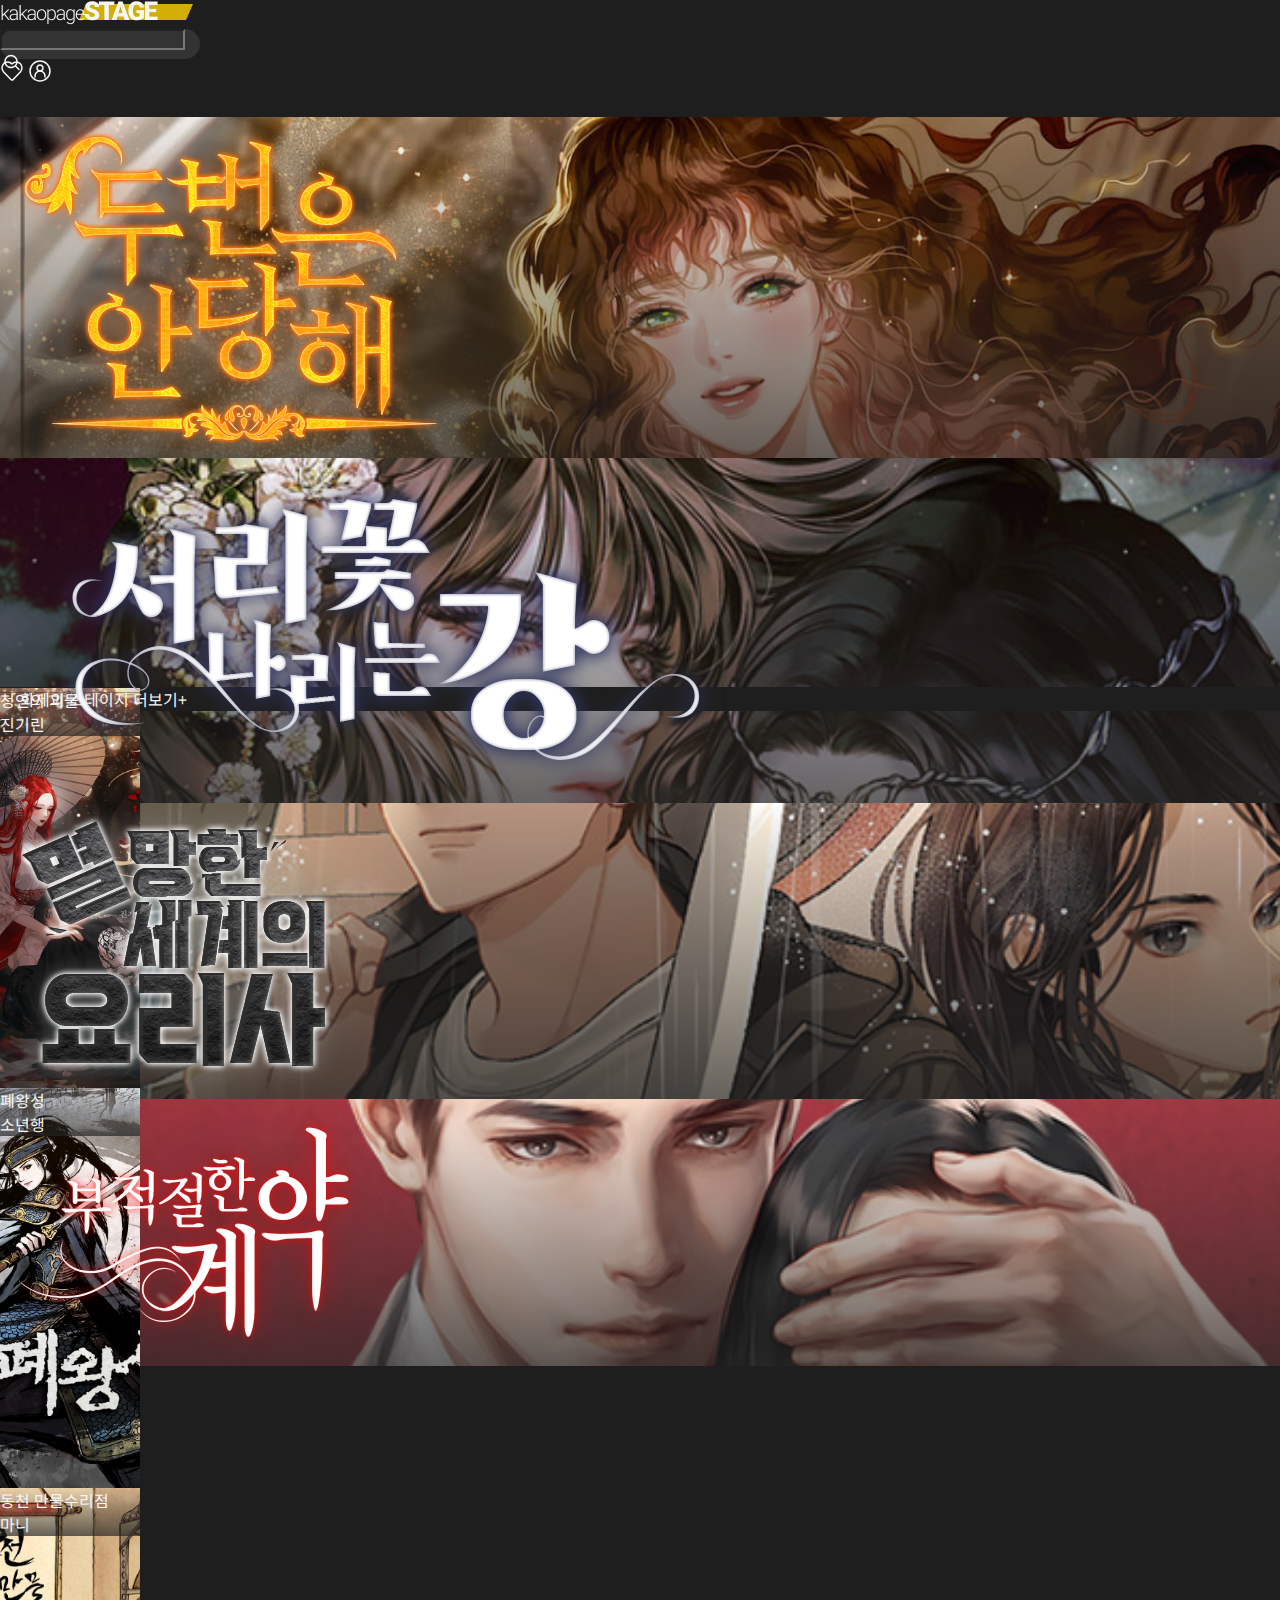
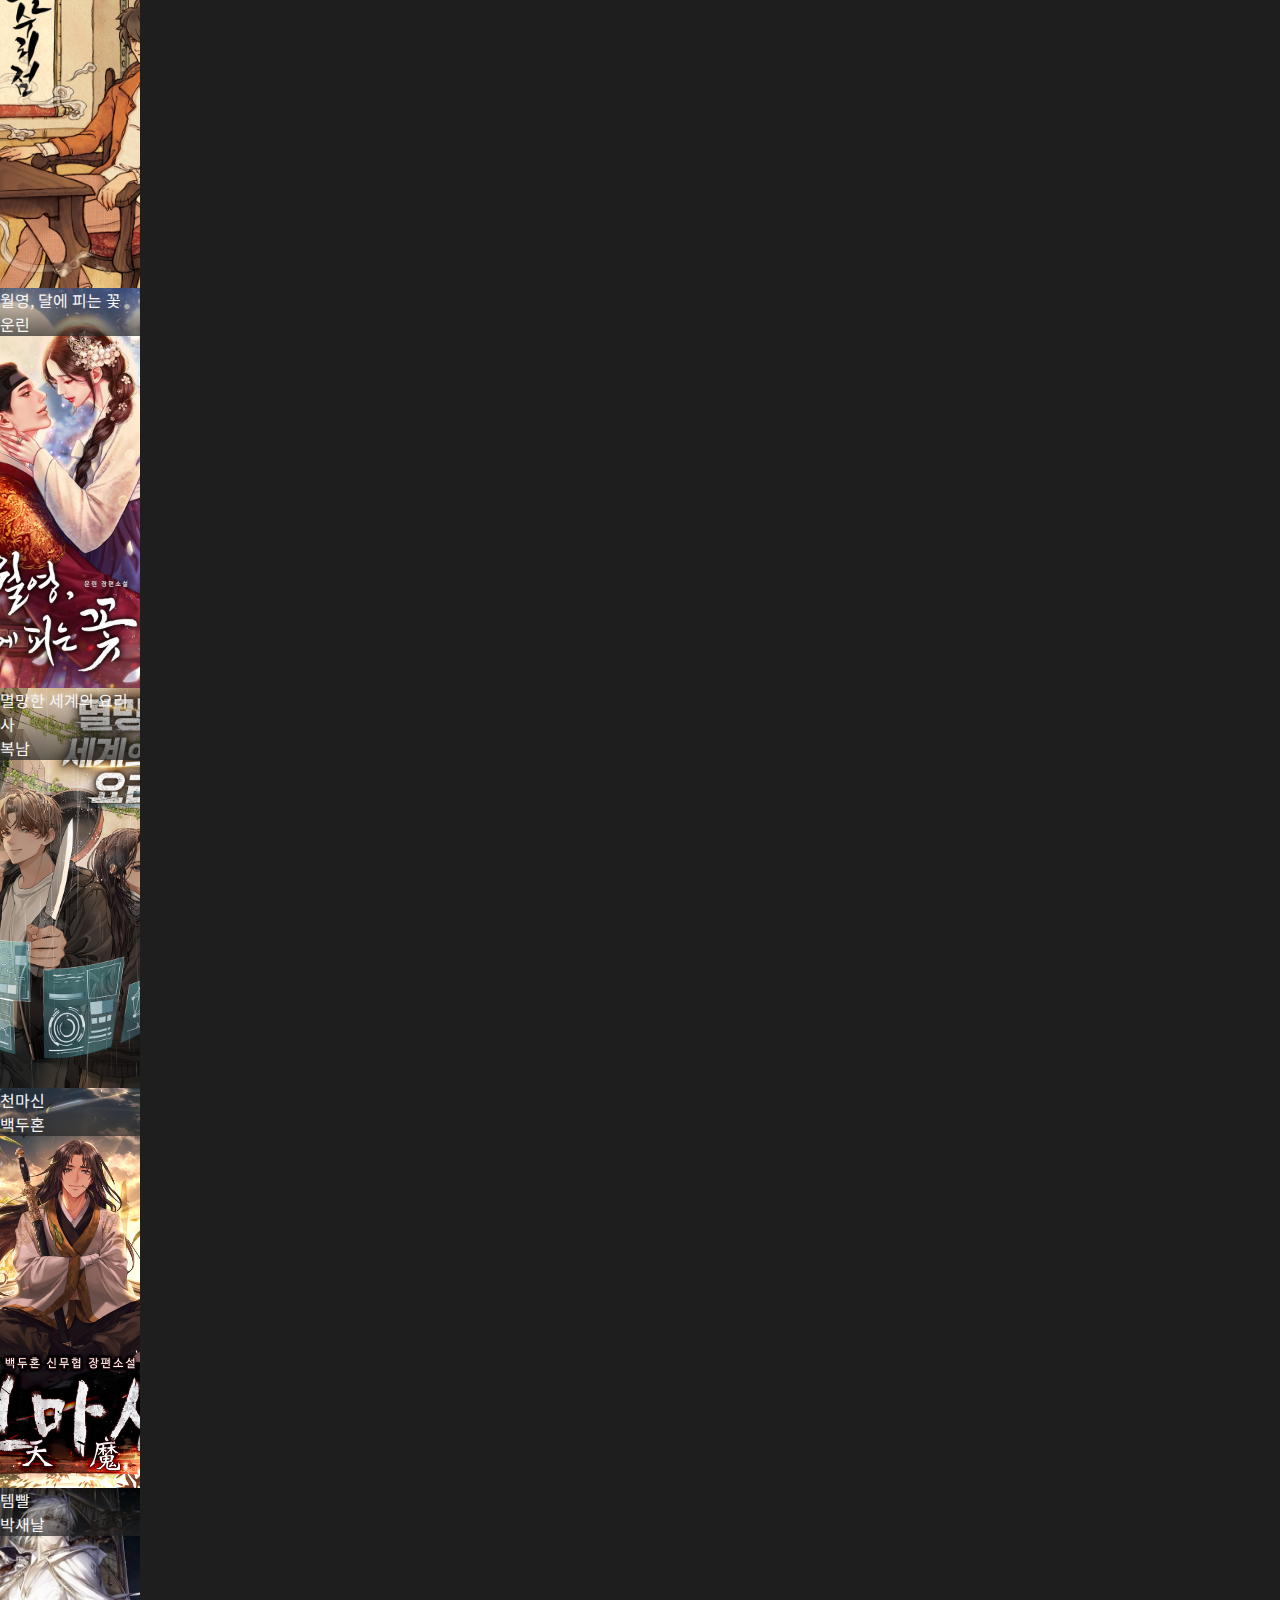
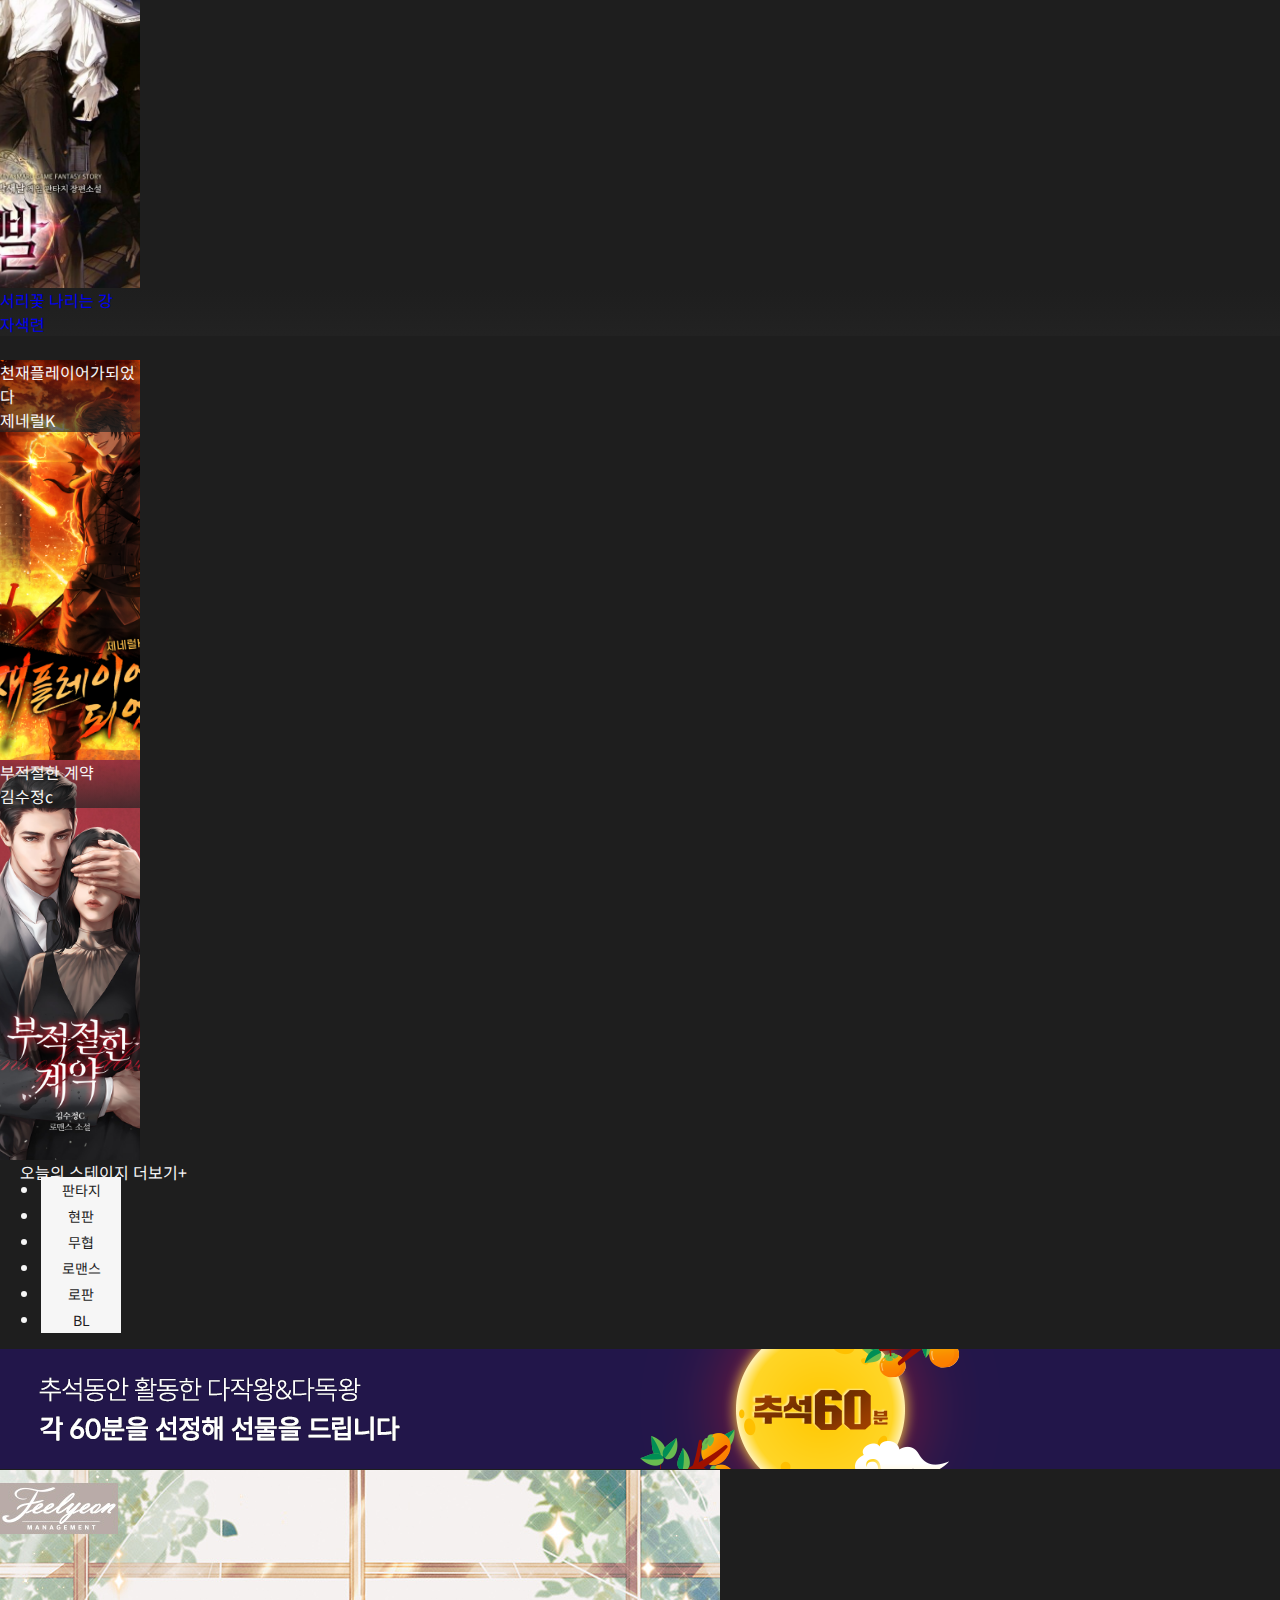
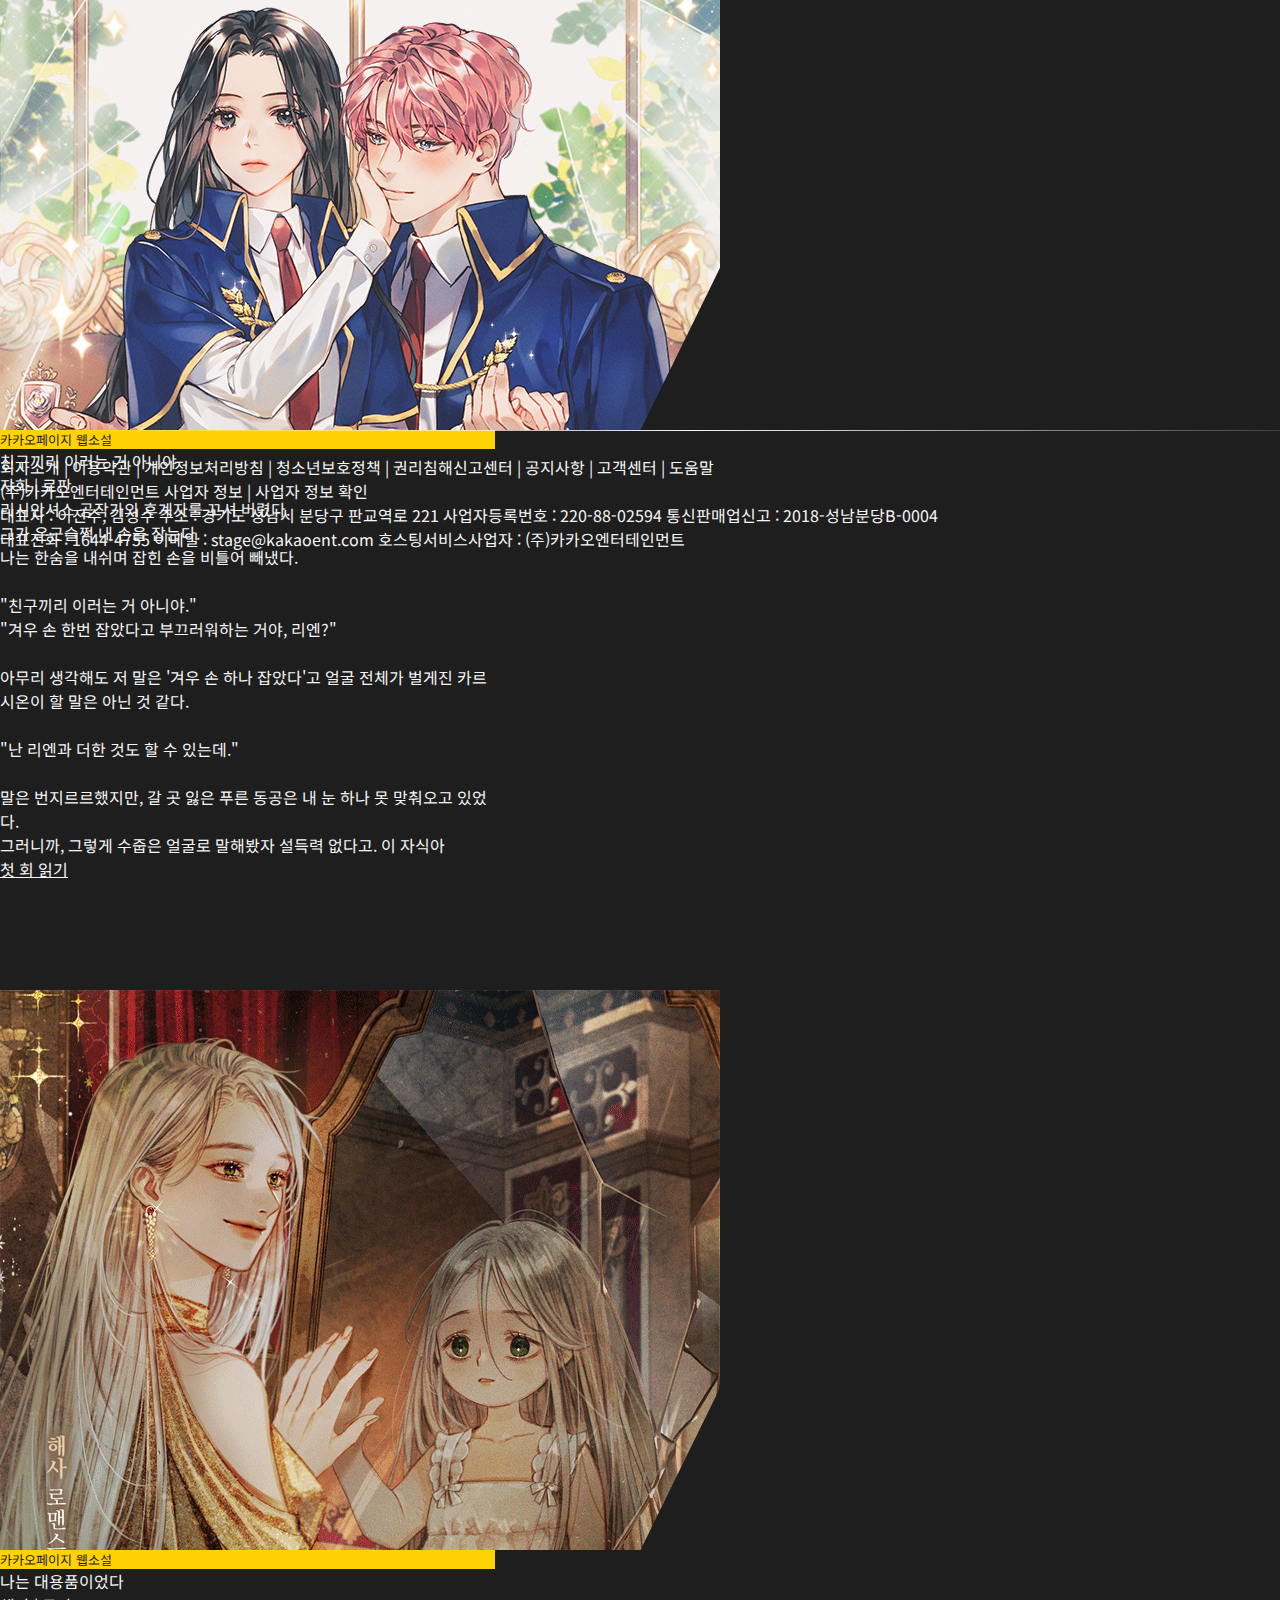
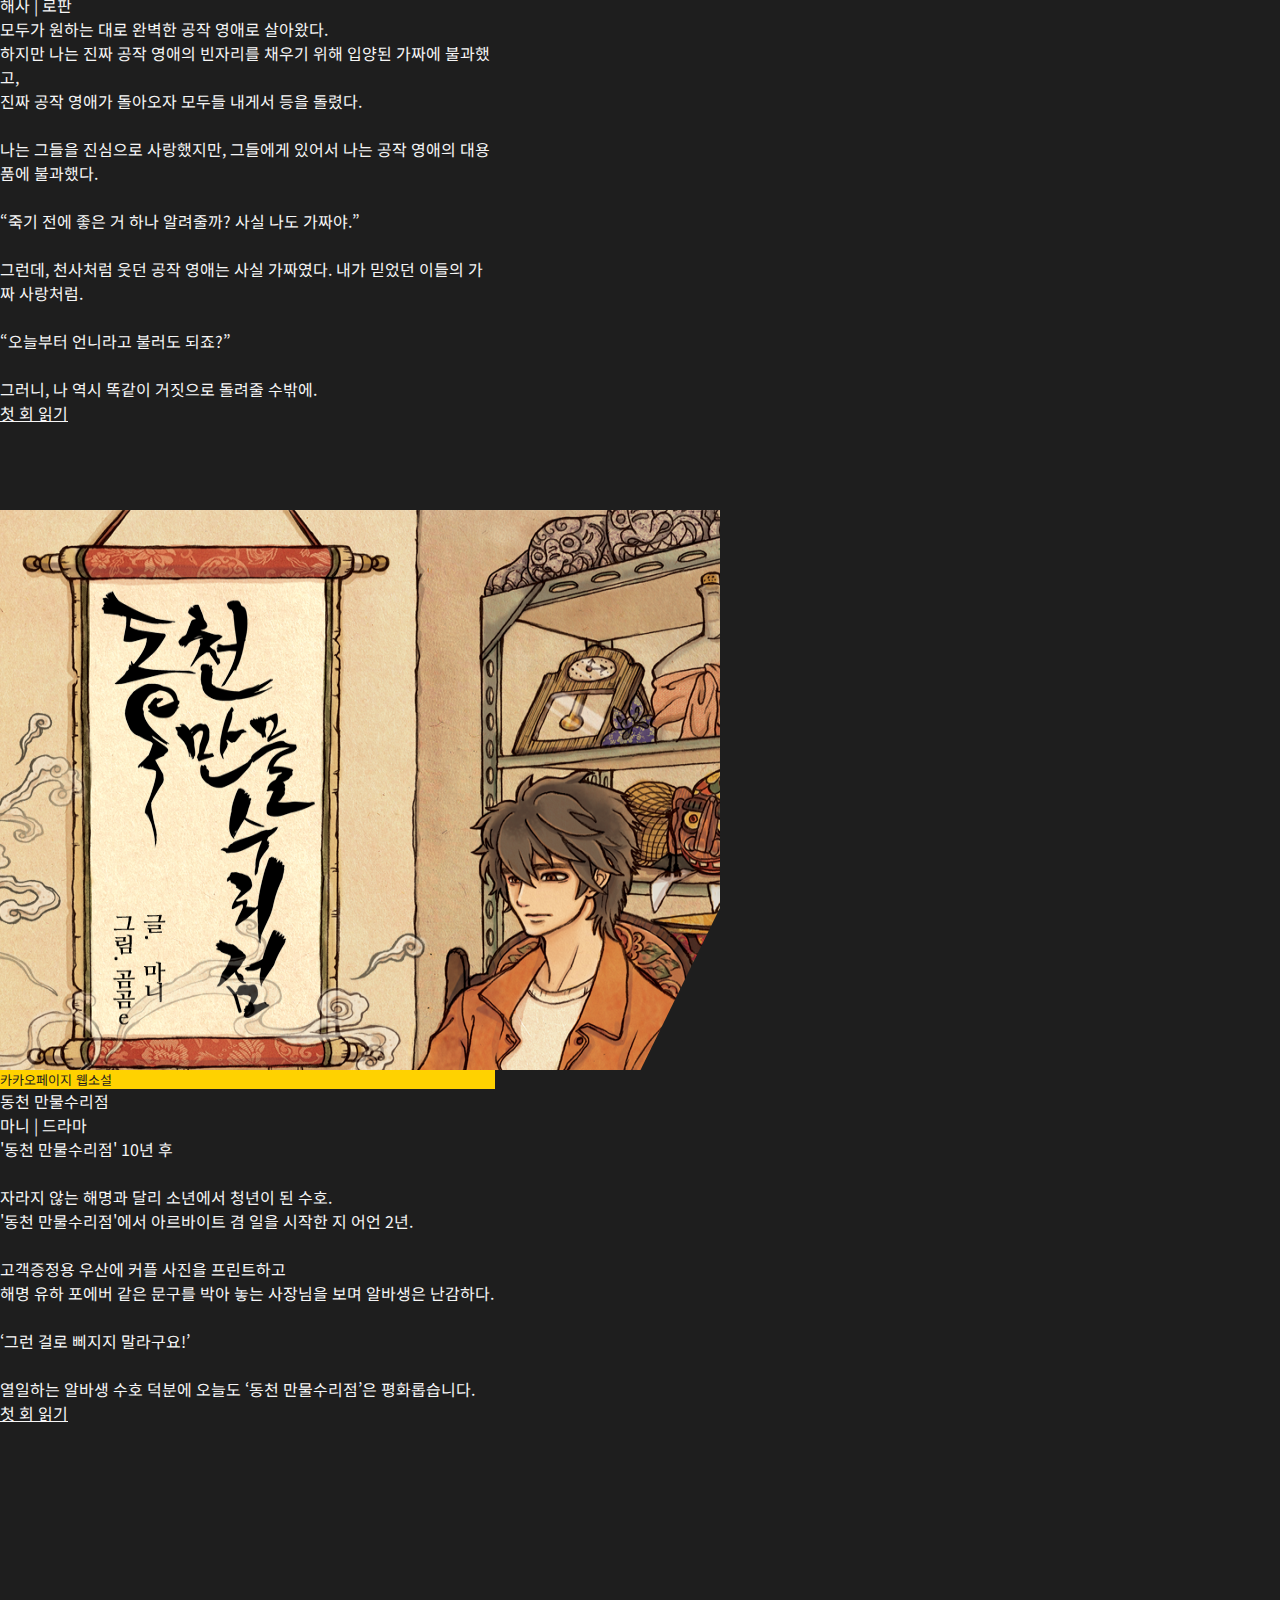
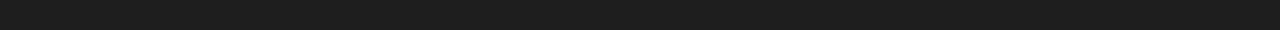
==== commit 5379c393: "Add files via upload" ====
--- a/index.html
+++ b/index.html
@@ -124,12 +124,12 @@
           <div class="text-sm">박새날</div>
         </div>
       </div>
-      <div class="stage-card flex justify-center mt-10" style="background: url('img/서리꽃나리는강.jpg') no-repeat center center; background-size:cover;">
+      <a href="sub.html" class="stage-card flex justify-center mt-10" style="background: url('img/서리꽃나리는강.jpg') no-repeat center center; background-size:cover;">
         <div class="card-content text-center flex flex-col justify-end w-full p-2">
           <div class="font-bold truncate">서리꽃 나리는 강</div>
           <div class="text-sm">자색련</div>
         </div>
-      </div>
+      </a>
       <div class="stage-card flex justify-center" style="background: url('img/천재플레이어가되었다.png') no-repeat center center; background-size:cover;">
         <div class="card-content text-center flex flex-col justify-end w-full p-2">
           <div class="font-bold truncate">천재플레이어가되었다</div>
--- a/index.css
+++ b/index.css
@@ -19,7 +19,7 @@
 }
 
 html {
-  background: linear-gradient(21deg, rgba(15,15,15,1) 0%, rgba(30,30,30,1) 50%, rgba(20,20,20,1) 100%);
+  background: var(--main-color);
   color:var(--sub-color);
   min-width:1540px;
   max-width:1920px;
